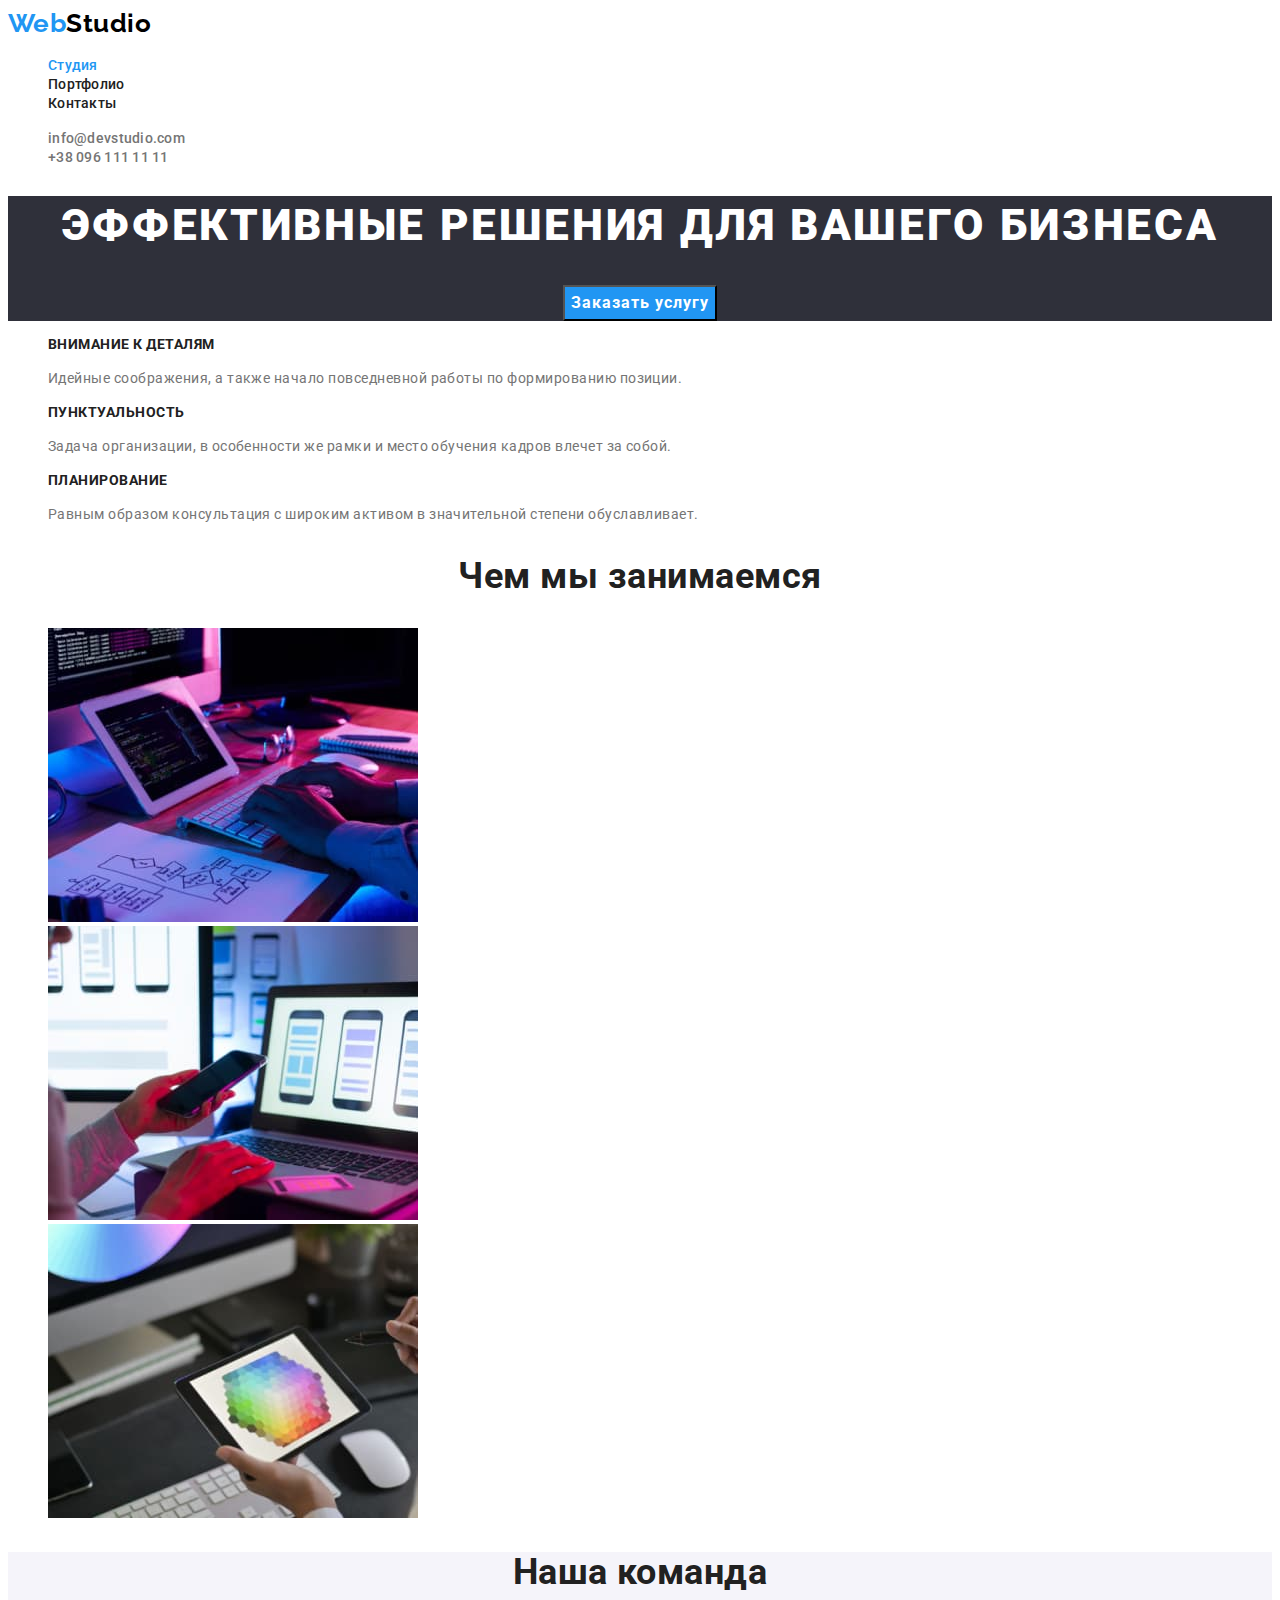
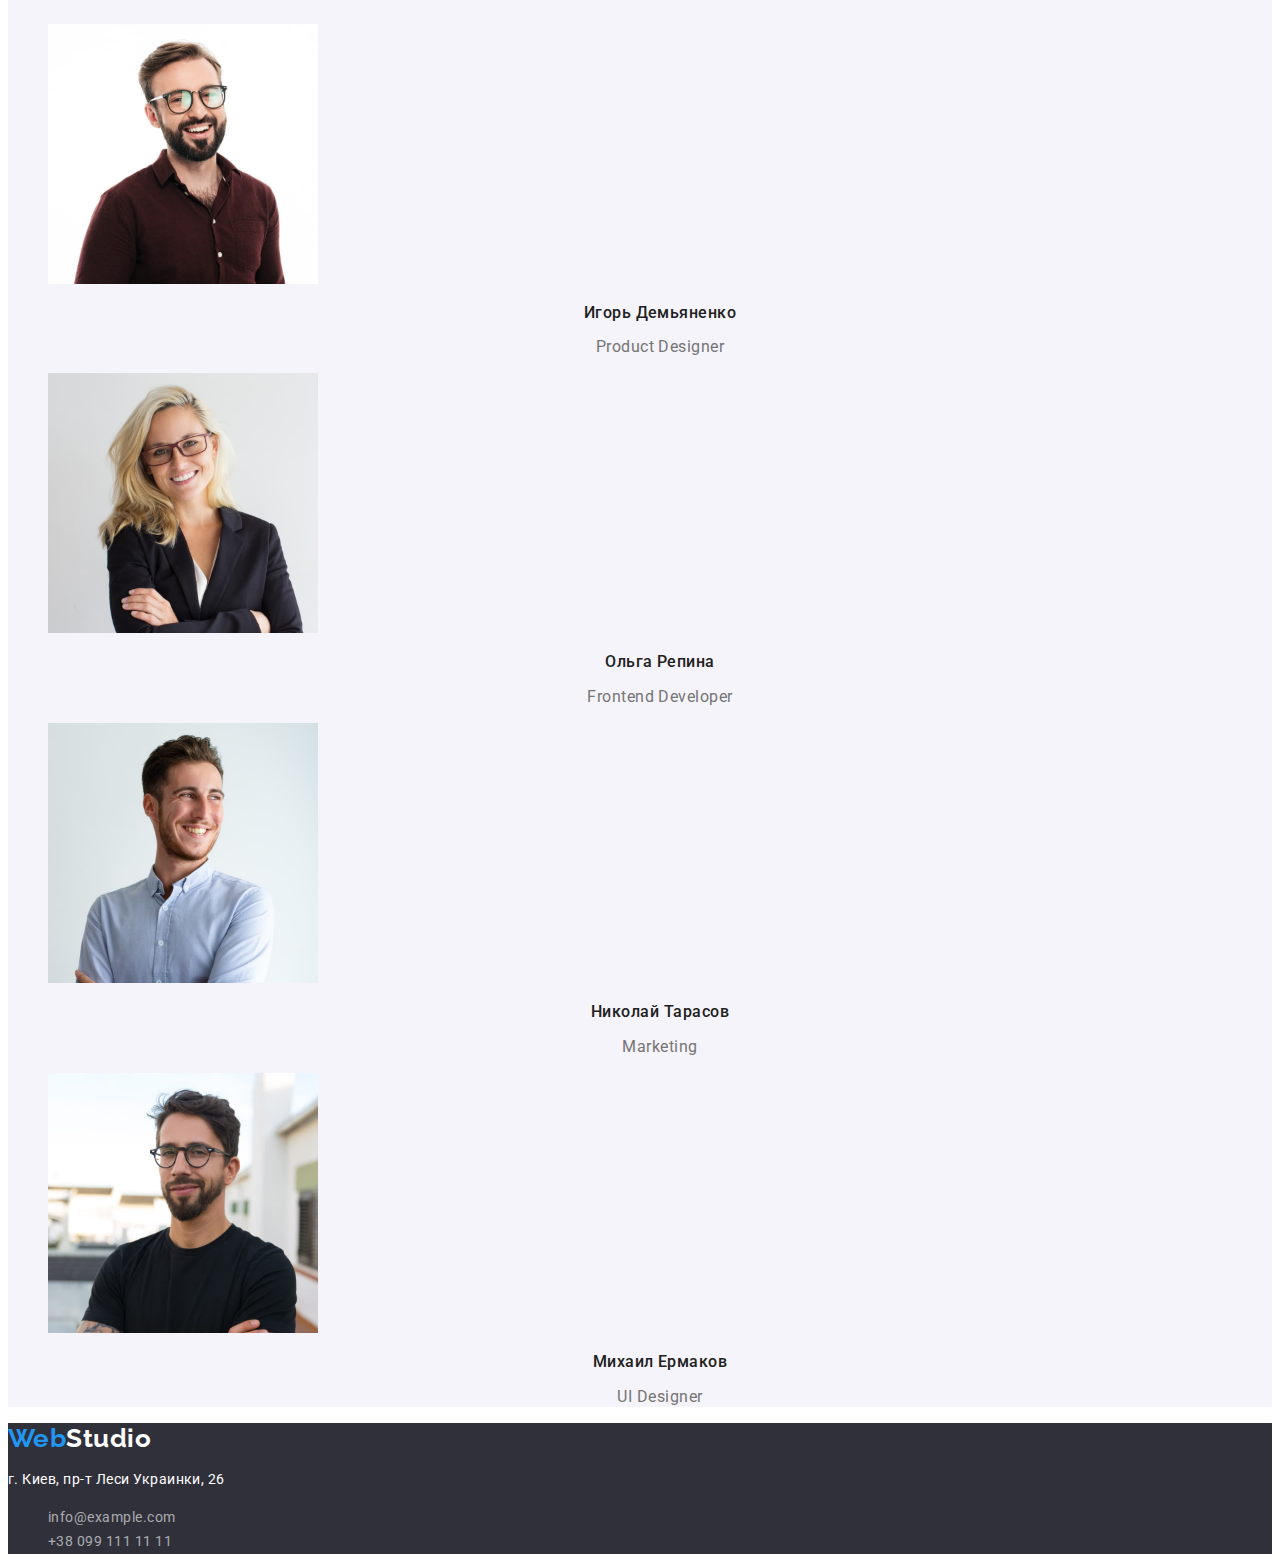
==== index.html @ 03f6cd81 "скопировал дз2" ====
<!DOCTYPE html>
<html lang="ru">
  <head>
    <meta charset="UTF-8" />
    <meta http-equiv="X-UA-Compatible" content="IE=edge" />
    <meta name="viewport" content="width=device-width, initial-scale=1.0" />
    <title>Студия</title>
    <link rel="preconnect" href="https://fonts.googleapis.com" />
    <link rel="preconnect" href="https://fonts.gstatic.com" crossorigin />
    <link
      href="https://fonts.googleapis.com/css2?family=Raleway:wght@700&family=Roboto:wght@400;500;700;900&display=swap"
      rel="stylesheet"
    />
    <link rel="stylesheet" href="./css/styles.css" />
  </head>
  <body>
    <!--шапка-->
    <header class="page">
      <nav class="page-nav">
        <a class="page-nav-logo link" href="./index.html"
          ><span class="first-part-logo">Web</span><span class="second-part-logo">Studio</span></a
        >
        <ul class="page-nav-list list">
          <li><a class="link current" href="./index.html">Студия</a></li>
          <li><a class="link" href="./portfolio.html">Портфолио</a></li>
          <li><a class="link" href="">Контакты</a></li>
        </ul>
      </nav>

      <ul class="contacts list">
        <li><a class="link" href="mailto:info@devstudio.com">info@devstudio.com</a></li>
        <li><a class="link" href="tel:+380961111111">+38 096 111 11 11</a></li>
      </ul>
    </header>
    <main>
      <!--секция герой-->
      <section class="hero">
        <h1 class="hero-title">Эффективные решения для вашего бизнеса</h1>
        <button class="hero-button" type="button">Заказать услугу</button>
      </section>

      <!--наши приемущества-->
      <section class="advantages">
        <h2 class="advantages-title visually-hidden">наши приемущества</h2>
        <ul class="advantages-list list">
          <li>
            <h3 class="title">Внимание к деталям</h3>
            <p class="text">
              Идейные соображения, а также начало повседневной работы по формированию позиции.
            </p>
          </li>
          <li>
            <h3 class="title">Пунктуальность</h3>
            <p class="text">
              Задача организации, в особенности же рамки и место обучения кадров влечет за собой.
            </p>
          </li>
          <li>
            <h3 class="title">Планирование</h3>
            <p class="text">
              Равным образом консультация с широким активом в значительной степени обуславливает.
            </p>
          </li>
        </ul>
      </section>
      <!-- Чем мы занимаемся -->
      <section class="possibilities">
        <h2 class="possibilities-title title">Чем мы занимаемся</h2>
        <ul class="possibilities-list list">
          <li>
            <img src="images/box1.jpg" width="370" alt="монитор с изображением кода страницы" />
          </li>
          <li><img src="images/box2.jpg" width="370" alt="смартфон и ноутбук" /></li>
          <li><img src="images/box3.jpg" width="370" alt="планшет в руке" /></li>
        </ul>
      </section>
      <!-- наша команда -->
      <section class="team">
        <h2 class="team-title title">Наша команда</h2>
        <ul class="team-list list">
          <li>
            <img src="images/img1.jpg" width="270" alt="фото члена команды" />
            <h3 class="title">Игорь Демьяненко</h3>
            <p class="profession">Product Designer</p>
          </li>
          <li>
            <img src="images/img2.jpg" width="270" alt="фото члена команды" />
            <h3 class="title">Ольга Репина</h3>
            <p class="profession">Frontend Developer</p>
          </li>
          <li>
            <img src="images/img3.jpg" width="270" alt="фото члена команды" />
            <h3 class="title">Николай Тарасов</h3>
            <p class="profession">Marketing</p>
          </li>
          <li>
            <img src="images/img4.jpg" width="270" alt="фото члена команды" />
            <h3 class="title">Михаил Ермаков</h3>
            <p class="profession">UI Designer</p>
          </li>
        </ul>
      </section>
    </main>
    <!-- Футер -->
    <footer>
      <a class="page-nav-logo link" href="./index.html"
        ><span class="first-part-logo">Web</span><span class="second-part-logo">Studio</span></a
      >
      <address class="page-address">
        <p>г. Киев, пр-т Леси Украинки, 26</p>
        <ul class="page-address-list list">
          <li><a class="link" href="mailto:info@example.com">info@example.com</a></li>
          <li><a class="link" href="tel:+380991111111">+38 099 111 11 11</a></li>
        </ul>
      </address>
    </footer>
  </body>
</html>
---- css/styles.css ----
/* общие */
.visually-hidden {
  position: absolute;
  width: 1px;
  height: 1px;
  margin: -1px;
  border: 0;
  padding: 0;

  white-space: nowrap;
  clip-path: inset(100%);
  clip: rect(0 0 0 0);
  overflow: hidden;
}
:root {
  --accent-color: #2196f3;
  --primary-text-color: #757575;
  --title-text-color: #212121;
  --primary-background: #fff;
  --button-bgc: #f5f4fa;
  --hover-text: #fff;
}
body {
  background-color: var(--primary-background);
  color: var(--primary-text-color);
  font-family: Roboto, sans-serif;
  letter-spacing: 0.03em;
}
.list {
  list-style: none;
}
.link {
  text-decoration: none;
}
.title {
  color: var(--title-text-color);
}
/* навигация */
.page-nav-list .link {
  color: var(--title-text-color);
  font-weight: 500;
  font-size: 14px;
  line-height: 1.14;
  letter-spacing: 0.02em;
}
.page-nav-list .link.current {
  color: var(--accent-color);
}
.contacts .link {
  color: var(--primary-text-color);
  font-weight: 500;
  font-size: 14px;
  line-height: 1.14;
  letter-spacing: 0.02em;
}
.page-nav-list .link:hover,
.page-nav-list .link:focus,
.contacts .link:hover,
.contacts .link:focus {
  color: var(--accent-color);
}
.page-nav-logo {
  font-family: Raleway, sans-serif;
  font-weight: 700;
  font-size: 26px;
  line-height: 1.2;
}
.first-part-logo {
  color: var(--accent-color);
}
.second-part-logo {
  color: #000000;
}
/* секция герой */
.hero {
  background-color: #2f303a;
  text-align: center;
}
.hero-title {
  font-weight: 900;
  font-size: 44px;
  line-height: 1.36;
  letter-spacing: 0.06em;
  text-transform: uppercase;
  color: #fff;
}
.hero-button {
  font-family: inherit;
  background-color: var(--accent-color);
  font-weight: 700;
  font-size: 16px;
  line-height: 1.87;
  letter-spacing: 0.06em;
  color: var(--hover-text);
  cursor: pointer;
}
/* преимущества */
.advantages .title {
  font-weight: 700;
  font-size: 14px;
  line-height: 1.14;
  text-transform: uppercase;
}
.advantages .text {
  font-size: 14px;
  line-height: 1.71;
}
/* чем мы занимаемся и команда*/
.team {
  background-color: #f5f4fa;
}
.possibilities-title,
.team-title {
  font-weight: 700;
  font-size: 36px;
  line-height: 1.16;
  text-align: center;
}
.team-list .title {
  font-weight: 500;
  font-size: 16px;
  line-height: 1.18;
  text-align: center;
}
.team-list .profession {
  font-size: 16px;
  line-height: 1.18;
  text-align: center;
}

/* футер */
footer {
  background-color: #2f303a;
}
.page-address {
  font-style: normal;
  font-weight: 400;
  font-size: 14px;
  line-height: 1.71;
  color: #fff;
}
.page-address .link {
  color: rgba(255, 255, 255, 0.6);
}
.page-address .link:hover,
.page-address .link:focus {
  color: var(--accent-color);
}
footer .second-part-logo {
  color: var(--hover-text);
}

/* для портфолио */
.portfolio .button {
  font-family: inherit;
  font-weight: 500;
  font-size: 16px;
  line-height: 1.62;
  text-align: center;
  background-color: var(--button-bgc);
  color: var(--title-text-color);
  cursor: pointer;
}
.portfolio .button:hover,
.portfolio .button:focus {
  background-color: var(--accent-color);
  color: var(--hover-text);
}
.portfolio .title {
  font-weight: 700;
  font-size: 18px;
  line-height: 2;
  letter-spacing: 0.06em;
}
.portfolio .description {
  font-size: 16px;
  line-height: 1.87;
}
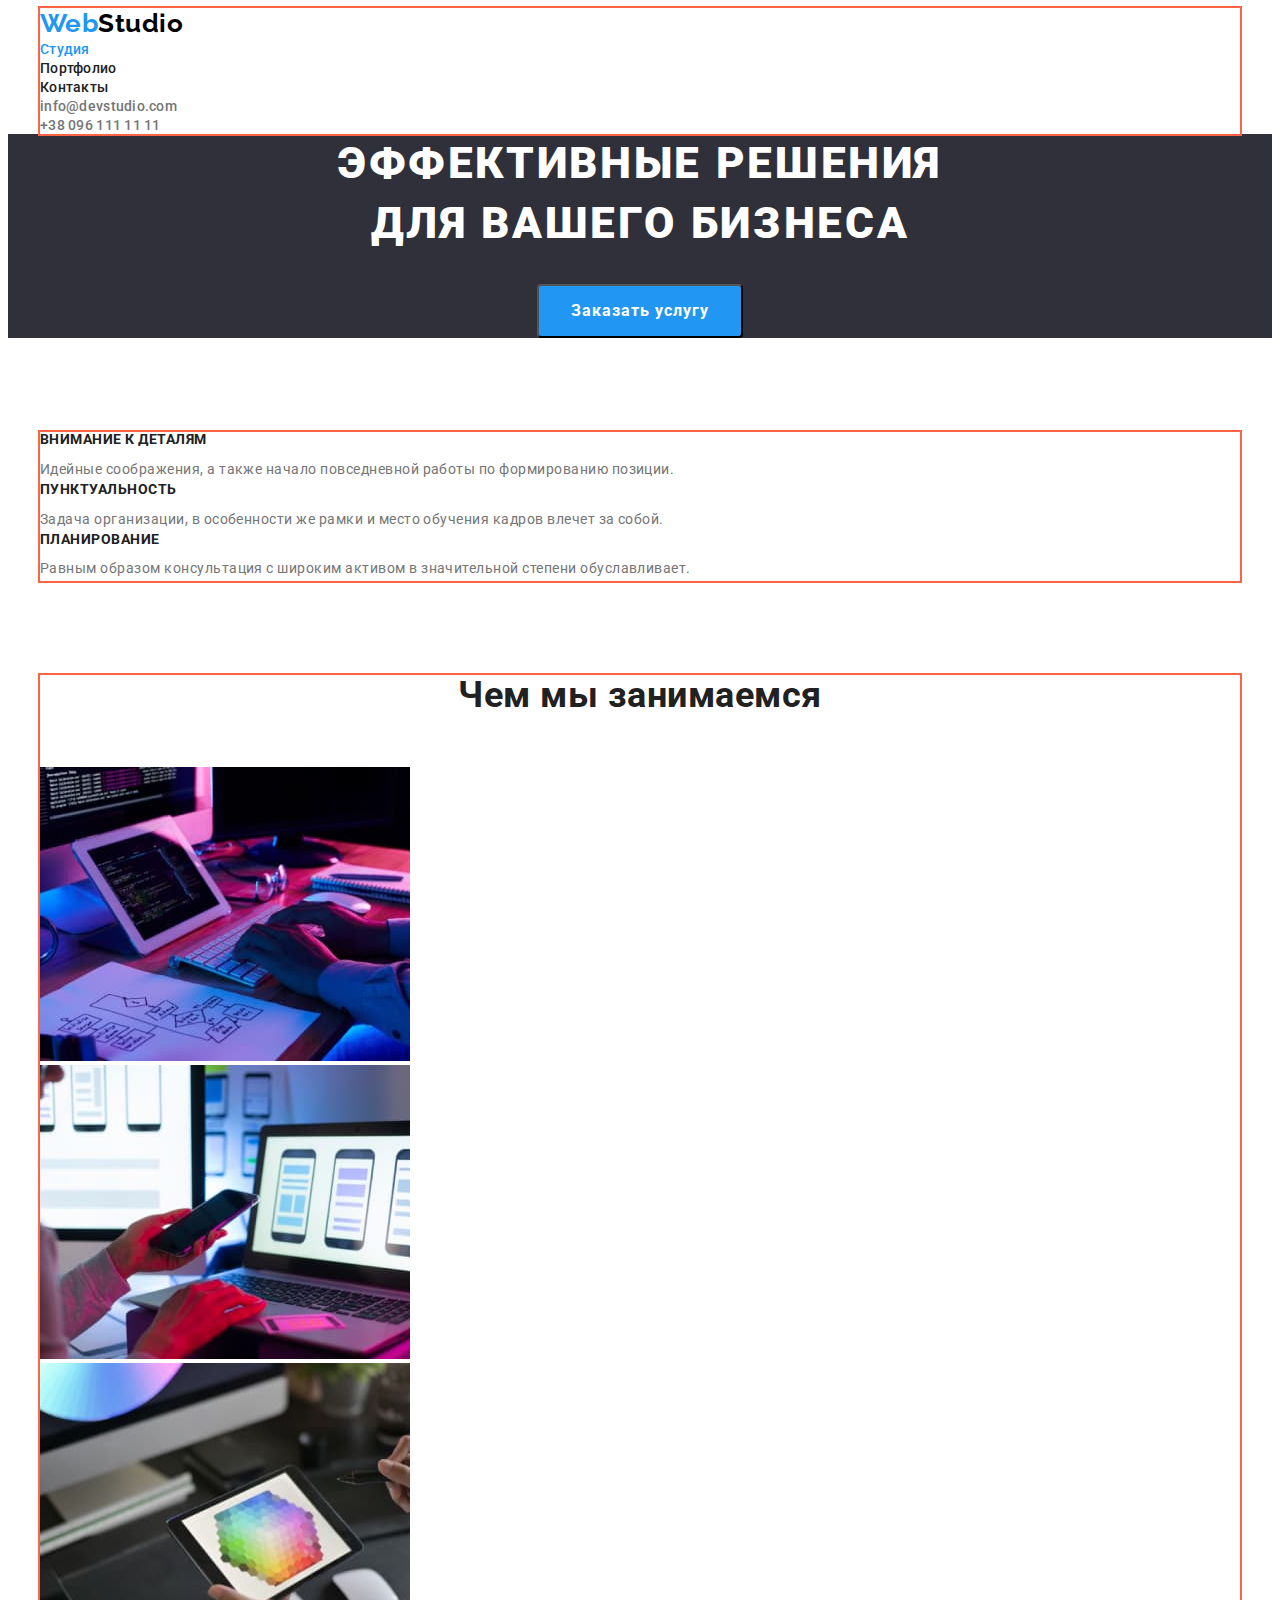
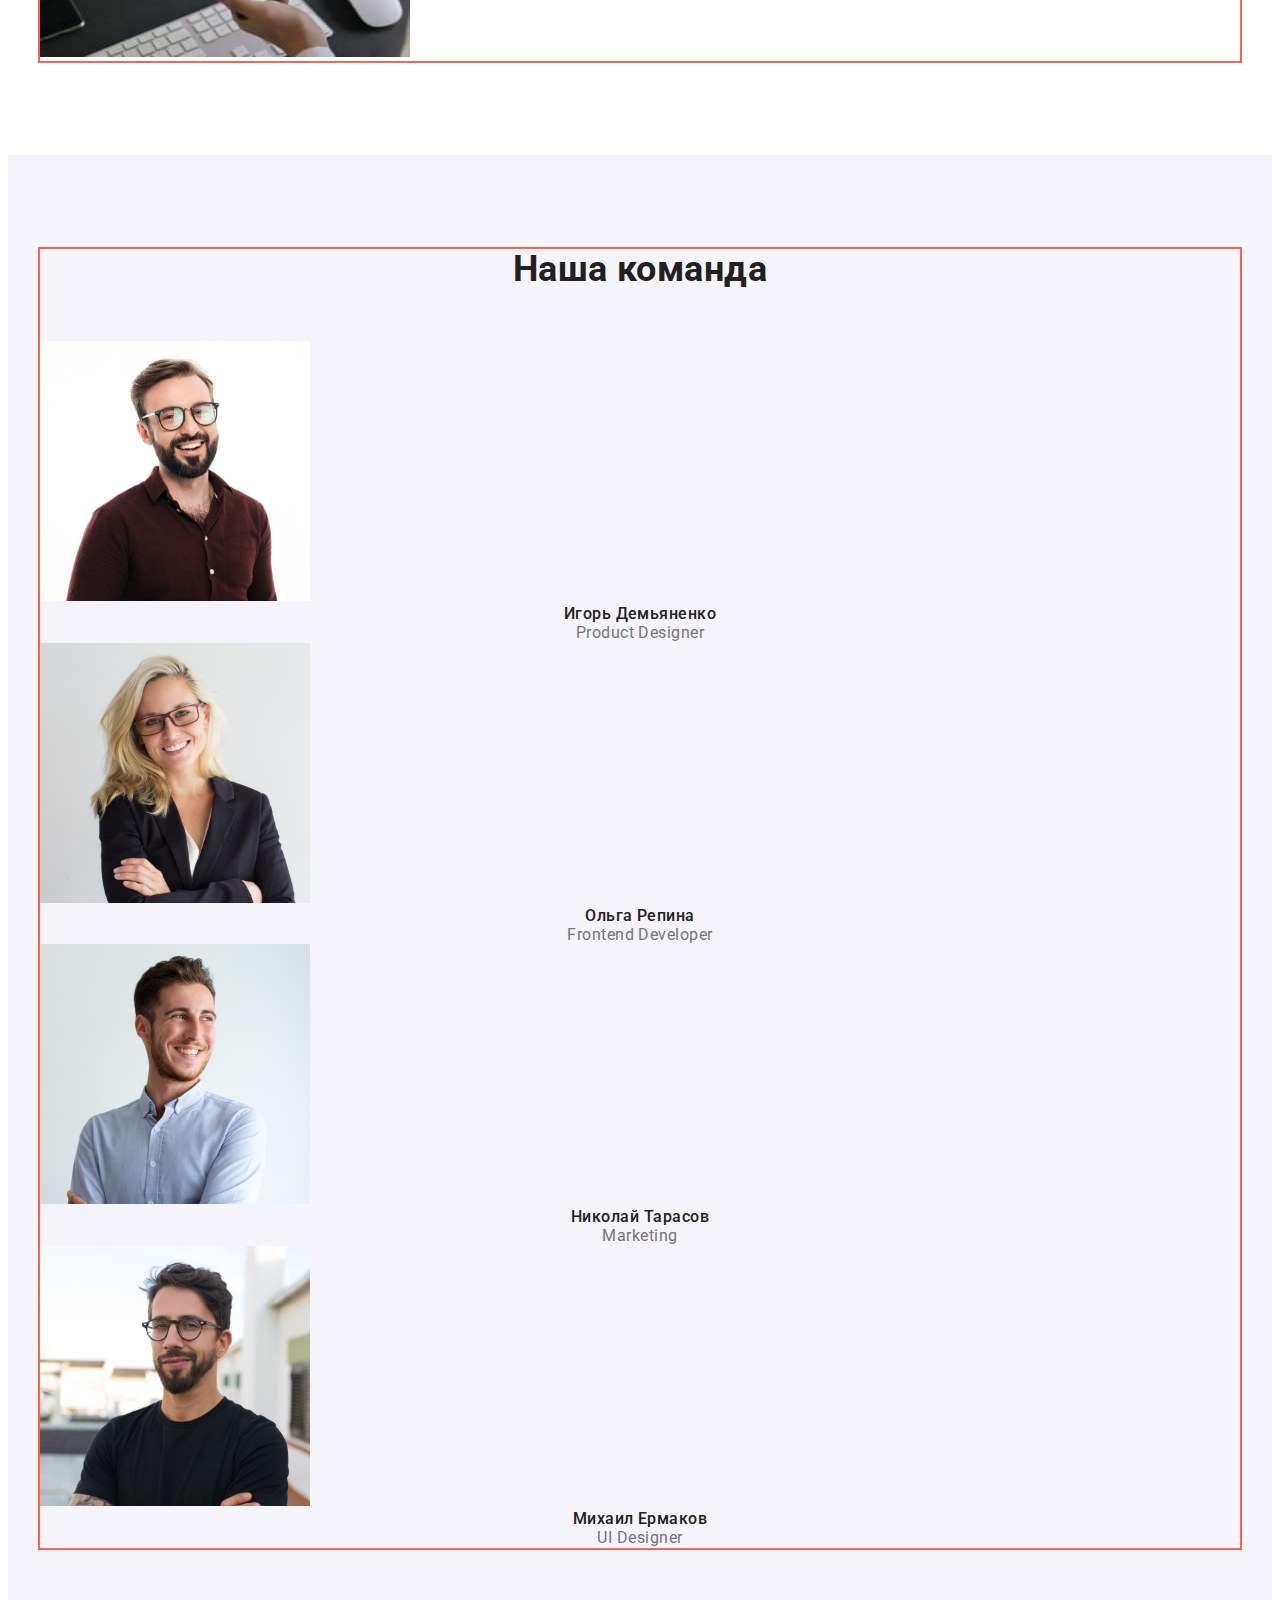
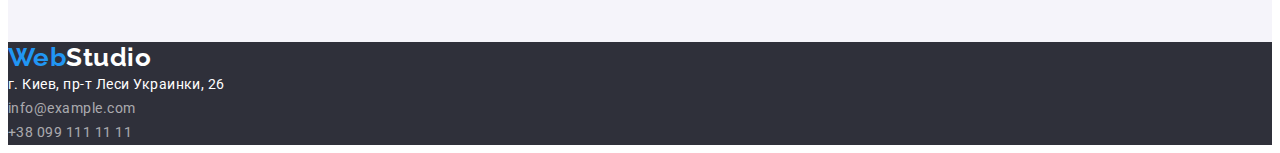
==== commit 8fa51d2e: "добавляет ширины, поля и рамки" ====
--- a/index.html
+++ b/index.html
@@ -11,26 +11,35 @@
       href="https://fonts.googleapis.com/css2?family=Raleway:wght@700&family=Roboto:wght@400;500;700;900&display=swap"
       rel="stylesheet"
     />
+    <link
+      rel="stylesheet"
+      href="https://cdnjs.cloudflare.com/ajax/libs/modern-normalize/1.1.0/modern-normalize.min.css"
+      integrity="sha512-wpPYUAdjBVSE4KJnH1VR1HeZfpl1ub8YT/NKx4PuQ5NmX2tKuGu6U/JRp5y+Y8XG2tV+wKQpNHVUX03MfMFn9Q=="
+      crossorigin="anonymous"
+      referrerpolicy="no-referrer"
+    />
     <link rel="stylesheet" href="./css/styles.css" />
   </head>
   <body>
     <!--шапка-->
     <header class="page">
-      <nav class="page-nav">
-        <a class="page-nav-logo link" href="./index.html"
-          ><span class="first-part-logo">Web</span><span class="second-part-logo">Studio</span></a
-        >
-        <ul class="page-nav-list list">
-          <li><a class="link current" href="./index.html">Студия</a></li>
-          <li><a class="link" href="./portfolio.html">Портфолио</a></li>
-          <li><a class="link" href="">Контакты</a></li>
+      <div class="container">
+        <nav class="page-nav">
+          <a class="page-nav-logo link" href="./index.html"
+            ><span class="first-part-logo">Web</span><span class="second-part-logo">Studio</span></a
+          >
+          <ul class="page-nav-list list">
+            <li><a class="link current" href="./index.html">Студия</a></li>
+            <li><a class="link" href="./portfolio.html">Портфолио</a></li>
+            <li><a class="link" href="">Контакты</a></li>
+          </ul>
+        </nav>
+
+        <ul class="contacts list">
+          <li><a class="link" href="mailto:info@devstudio.com">info@devstudio.com</a></li>
+          <li><a class="link" href="tel:+380961111111">+38 096 111 11 11</a></li>
         </ul>
-      </nav>
-
-      <ul class="contacts list">
-        <li><a class="link" href="mailto:info@devstudio.com">info@devstudio.com</a></li>
-        <li><a class="link" href="tel:+380961111111">+38 096 111 11 11</a></li>
-      </ul>
+      </div>
     </header>
     <main>
       <!--секция герой-->
@@ -41,64 +50,70 @@
 
       <!--наши приемущества-->
       <section class="advantages">
-        <h2 class="advantages-title visually-hidden">наши приемущества</h2>
-        <ul class="advantages-list list">
-          <li>
-            <h3 class="title">Внимание к деталям</h3>
-            <p class="text">
-              Идейные соображения, а также начало повседневной работы по формированию позиции.
-            </p>
-          </li>
-          <li>
-            <h3 class="title">Пунктуальность</h3>
-            <p class="text">
-              Задача организации, в особенности же рамки и место обучения кадров влечет за собой.
-            </p>
-          </li>
-          <li>
-            <h3 class="title">Планирование</h3>
-            <p class="text">
-              Равным образом консультация с широким активом в значительной степени обуславливает.
-            </p>
-          </li>
-        </ul>
+        <div class="container">
+          <h2 class="advantages-title visually-hidden">наши приемущества</h2>
+          <ul class="advantages-list list">
+            <li>
+              <h3 class="title">Внимание к деталям</h3>
+              <p class="text">
+                Идейные соображения, а также начало повседневной работы по формированию позиции.
+              </p>
+            </li>
+            <li>
+              <h3 class="title">Пунктуальность</h3>
+              <p class="text">
+                Задача организации, в особенности же рамки и место обучения кадров влечет за собой.
+              </p>
+            </li>
+            <li>
+              <h3 class="title">Планирование</h3>
+              <p class="text">
+                Равным образом консультация с широким активом в значительной степени обуславливает.
+              </p>
+            </li>
+          </ul>
+        </div>
       </section>
       <!-- Чем мы занимаемся -->
       <section class="possibilities">
-        <h2 class="possibilities-title title">Чем мы занимаемся</h2>
-        <ul class="possibilities-list list">
-          <li>
-            <img src="images/box1.jpg" width="370" alt="монитор с изображением кода страницы" />
-          </li>
-          <li><img src="images/box2.jpg" width="370" alt="смартфон и ноутбук" /></li>
-          <li><img src="images/box3.jpg" width="370" alt="планшет в руке" /></li>
-        </ul>
+        <div class="container">
+          <h2 class="possibilities-title title">Чем мы занимаемся</h2>
+          <ul class="possibilities-list list">
+            <li>
+              <img src="images/box1.jpg" width="370" alt="монитор с изображением кода страницы" />
+            </li>
+            <li><img src="images/box2.jpg" width="370" alt="смартфон и ноутбук" /></li>
+            <li><img src="images/box3.jpg" width="370" alt="планшет в руке" /></li>
+          </ul>
+        </div>
       </section>
       <!-- наша команда -->
       <section class="team">
-        <h2 class="team-title title">Наша команда</h2>
-        <ul class="team-list list">
-          <li>
-            <img src="images/img1.jpg" width="270" alt="фото члена команды" />
-            <h3 class="title">Игорь Демьяненко</h3>
-            <p class="profession">Product Designer</p>
-          </li>
-          <li>
-            <img src="images/img2.jpg" width="270" alt="фото члена команды" />
-            <h3 class="title">Ольга Репина</h3>
-            <p class="profession">Frontend Developer</p>
-          </li>
-          <li>
-            <img src="images/img3.jpg" width="270" alt="фото члена команды" />
-            <h3 class="title">Николай Тарасов</h3>
-            <p class="profession">Marketing</p>
-          </li>
-          <li>
-            <img src="images/img4.jpg" width="270" alt="фото члена команды" />
-            <h3 class="title">Михаил Ермаков</h3>
-            <p class="profession">UI Designer</p>
-          </li>
-        </ul>
+        <div class="container">
+          <h2 class="team-title title">Наша команда</h2>
+          <ul class="team-list list">
+            <li>
+              <img src="images/img1.jpg" width="270" alt="фото члена команды" />
+              <h3 class="title">Игорь Демьяненко</h3>
+              <p class="profession">Product Designer</p>
+            </li>
+            <li>
+              <img src="images/img2.jpg" width="270" alt="фото члена команды" />
+              <h3 class="title">Ольга Репина</h3>
+              <p class="profession">Frontend Developer</p>
+            </li>
+            <li>
+              <img src="images/img3.jpg" width="270" alt="фото члена команды" />
+              <h3 class="title">Николай Тарасов</h3>
+              <p class="profession">Marketing</p>
+            </li>
+            <li>
+              <img src="images/img4.jpg" width="270" alt="фото члена команды" />
+              <h3 class="title">Михаил Ермаков</h3>
+              <p class="profession">UI Designer</p>
+            </li>
+          </ul>
+        </div>
       </section>
     </main>
     <!-- Футер -->
--- a/css/styles.css
+++ b/css/styles.css
@@ -28,6 +28,8 @@
 }
 .list {
   list-style: none;
+  padding: 0;
+  margin: 0;
 }
 .link {
   text-decoration: none;
@@ -35,6 +37,20 @@
 .title {
   color: var(--title-text-color);
 }
+.container {
+  margin-left: auto;
+  margin-right: auto;
+  width: 1200px;
+  outline: 2px solid tomato;
+}
+h1,
+h2,
+h3,
+p,
+ul {
+  margin: 0;
+}
+
 /* навигация */
 .page-nav-list .link {
   color: var(--title-text-color);
@@ -75,8 +91,14 @@
 .hero {
   background-color: #2f303a;
   text-align: center;
+  margin-bottom: 94px;
 }
 .hero-title {
+  margin-top: 0;
+  margin-bottom: 30px;
+  margin-left: auto;
+  margin-right: auto;
+  width: 696px;
   font-weight: 900;
   font-size: 44px;
   line-height: 1.36;
@@ -85,6 +107,10 @@
   color: #fff;
 }
 .hero-button {
+  border-radius: 4px;
+  padding: 10px 32px;
+  min-width: 200px;
+  text-align: center;
   font-family: inherit;
   background-color: var(--accent-color);
   font-weight: 700;
@@ -95,7 +121,11 @@
   cursor: pointer;
 }
 /* преимущества */
+.advantages {
+  margin-bottom: 94px;
+}
 .advantages .title {
+  margin-bottom: 10px;
   font-weight: 700;
   font-size: 14px;
   line-height: 1.14;
@@ -106,9 +136,22 @@
   line-height: 1.71;
 }
 /* чем мы занимаемся и команда*/
+.possibilities {
+  margin-bottom: 94px;
+}
+.possibilities-title {
+  margin-bottom: 50px;
+}
 .team {
   background-color: #f5f4fa;
-}
+  padding-top: 94px;
+  padding-bottom: 94px;
+}
+.team-title {
+  /* margin-top: 94px; */
+  margin-bottom: 50px;
+}
+
 .possibilities-title,
 .team-title {
   font-weight: 700;
@@ -151,7 +194,13 @@
 }
 
 /* для портфолио */
+.portfolio {
+  margin-top: 94px;
+}
 .portfolio .button {
+  border-radius: 4px;
+  padding: 6px 22px;
+  min-width: 73px;
   font-family: inherit;
   font-weight: 500;
   font-size: 16px;
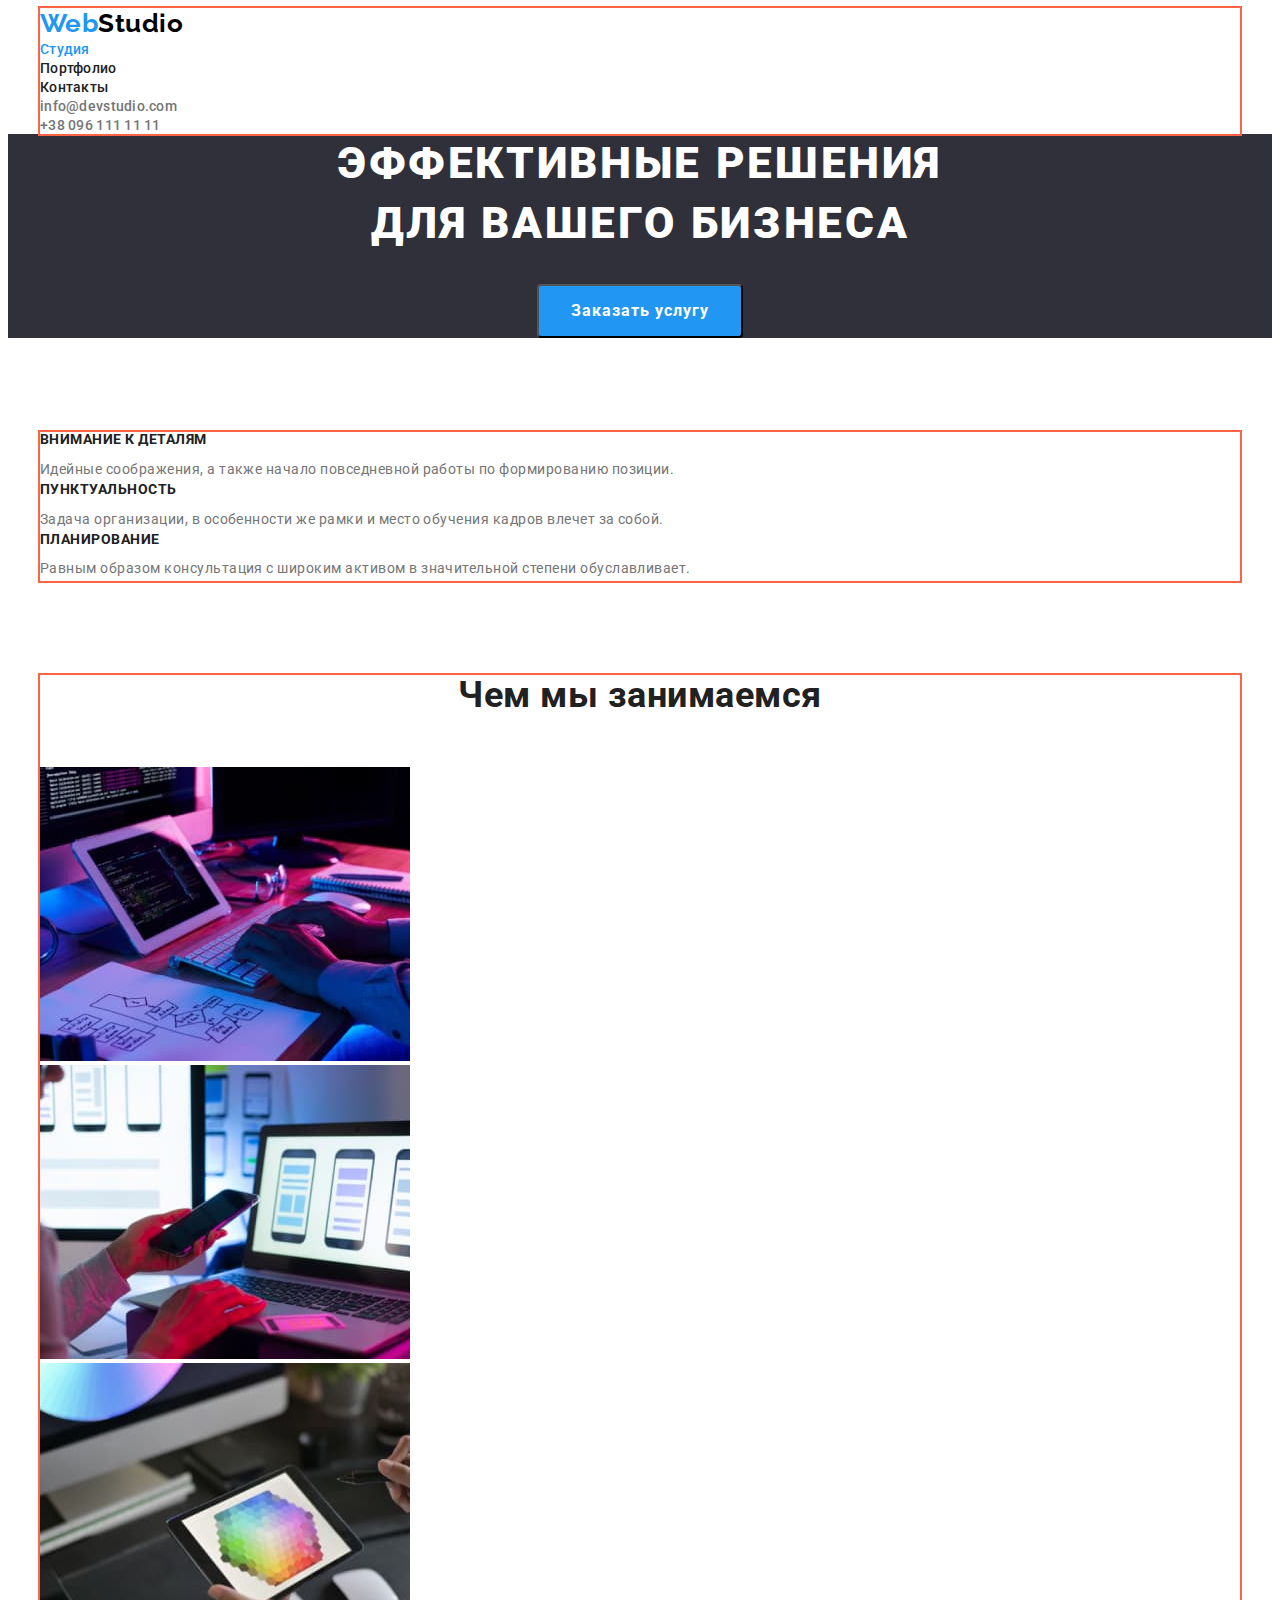
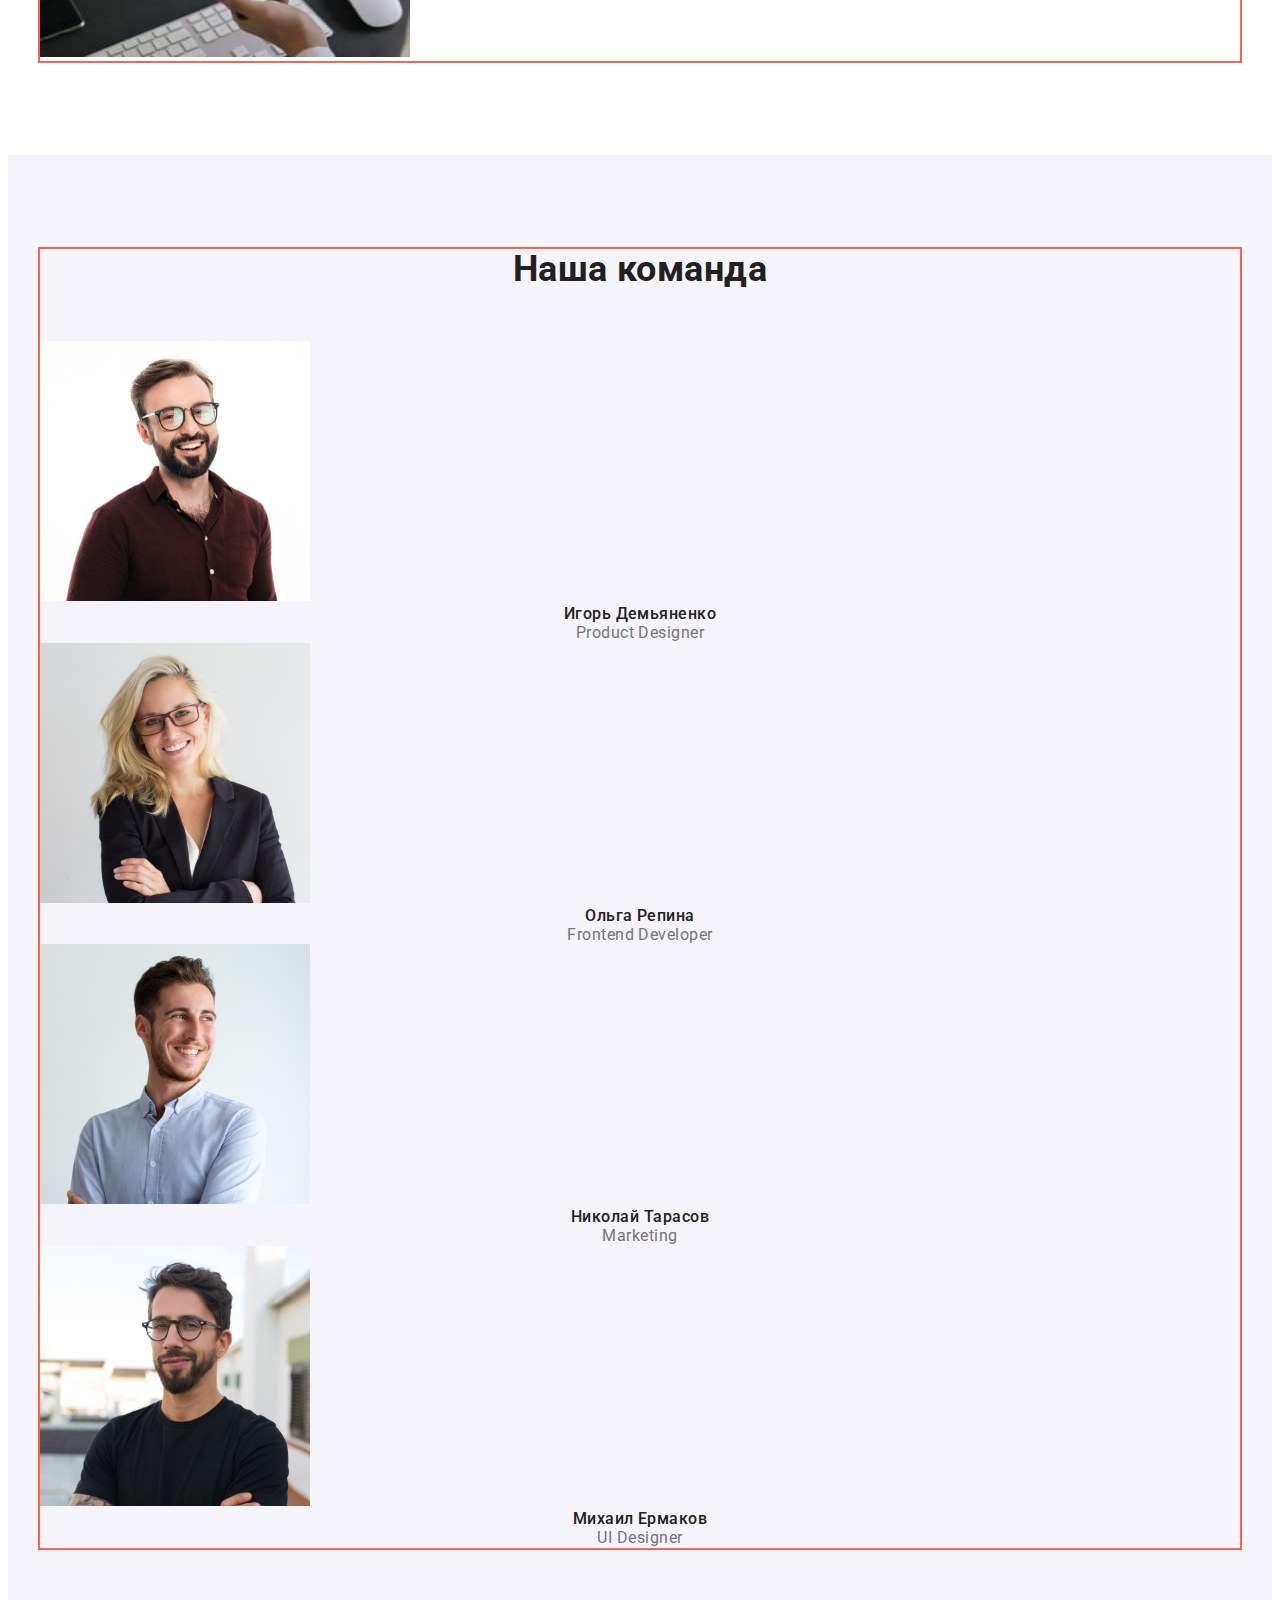
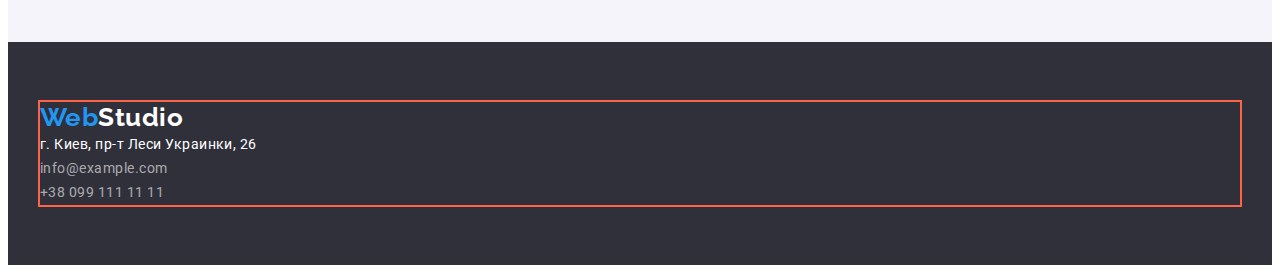
==== commit 76fbf4ad: "добавляет геометрию в футере и под фильтром" ====
--- a/index.html
+++ b/index.html
@@ -118,16 +118,18 @@
     </main>
     <!-- Футер -->
     <footer>
-      <a class="page-nav-logo link" href="./index.html"
-        ><span class="first-part-logo">Web</span><span class="second-part-logo">Studio</span></a
-      >
-      <address class="page-address">
-        <p>г. Киев, пр-т Леси Украинки, 26</p>
-        <ul class="page-address-list list">
-          <li><a class="link" href="mailto:info@example.com">info@example.com</a></li>
-          <li><a class="link" href="tel:+380991111111">+38 099 111 11 11</a></li>
-        </ul>
-      </address>
+      <div class="container">
+        <a class="page-nav-logo link" href="./index.html"
+          ><span class="first-part-logo">Web</span><span class="second-part-logo">Studio</span></a
+        >
+        <address class="page-address">
+          <p>г. Киев, пр-т Леси Украинки, 26</p>
+          <ul class="page-address-list list">
+            <li><a class="link" href="mailto:info@example.com">info@example.com</a></li>
+            <li><a class="link" href="tel:+380991111111">+38 099 111 11 11</a></li>
+          </ul>
+        </address>
+      </div>
     </footer>
   </body>
 </html>
--- a/css/styles.css
+++ b/css/styles.css
@@ -174,6 +174,8 @@
 /* футер */
 footer {
   background-color: #2f303a;
+  padding-bottom: 60px;
+  padding-top: 60px;
 }
 .page-address {
   font-style: normal;
@@ -196,6 +198,10 @@
 /* для портфолио */
 .portfolio {
   margin-top: 94px;
+  margin-bottom: 94px;
+}
+.filters {
+  margin-bottom: 34px;
 }
 .portfolio .button {
   border-radius: 4px;
@@ -216,12 +222,16 @@
   color: var(--hover-text);
 }
 .portfolio .title {
+  margin-bottom: 4px;
+  margin-top: 20px;
+
   font-weight: 700;
   font-size: 18px;
   line-height: 2;
   letter-spacing: 0.06em;
 }
 .portfolio .description {
+  margin-bottom: 20px;
   font-size: 16px;
   line-height: 1.87;
 }
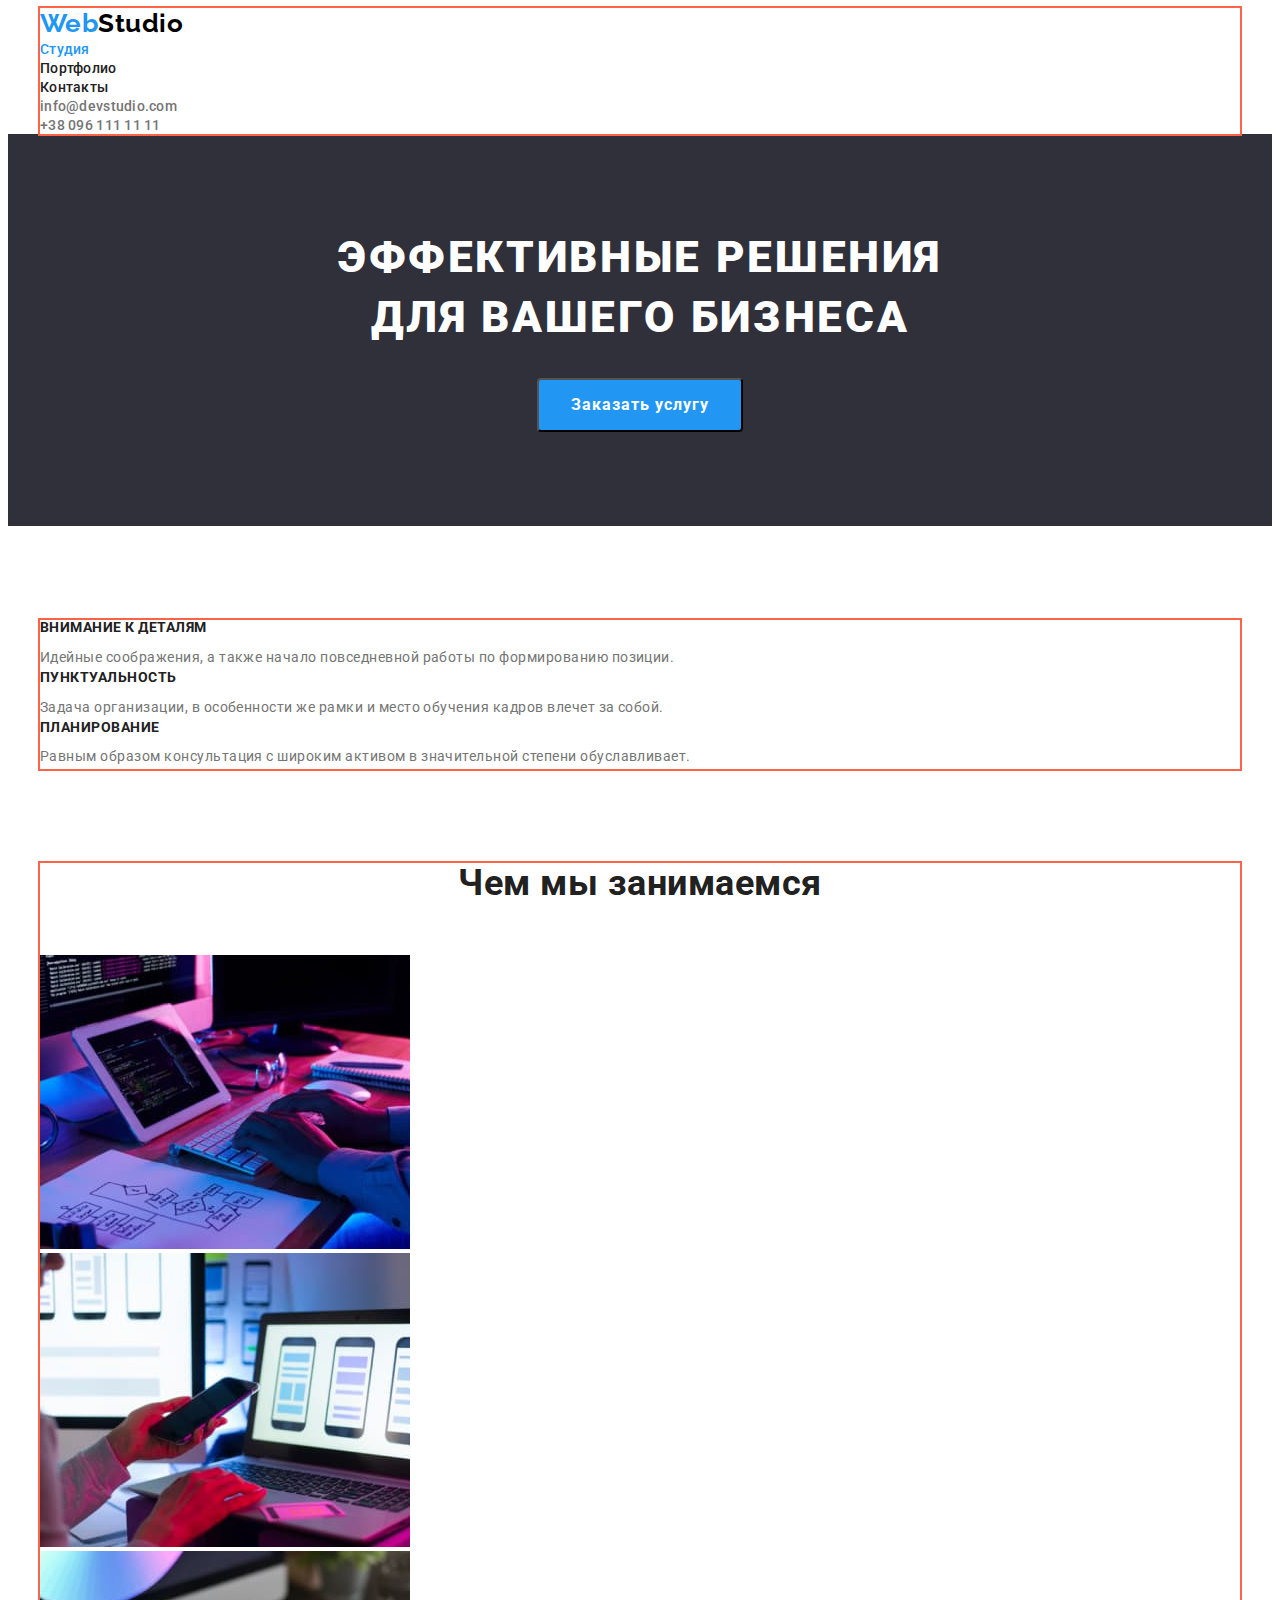
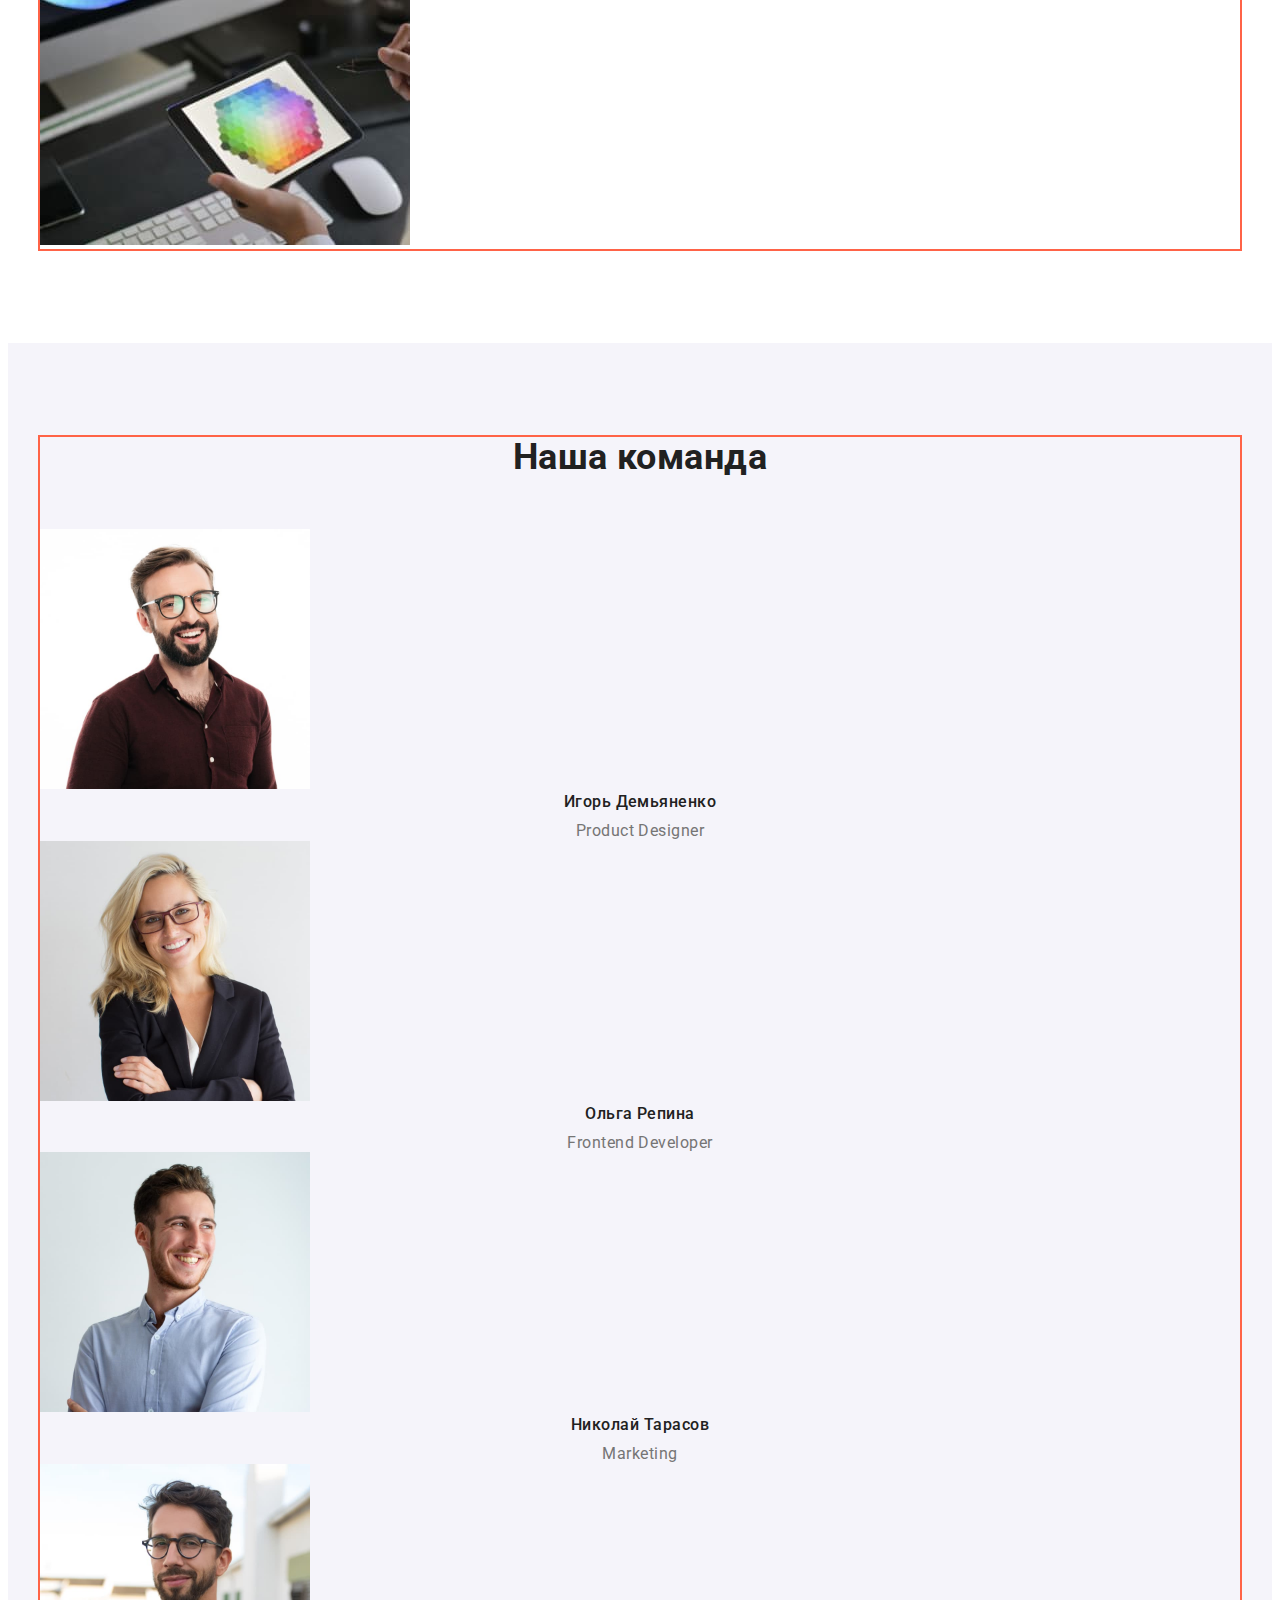
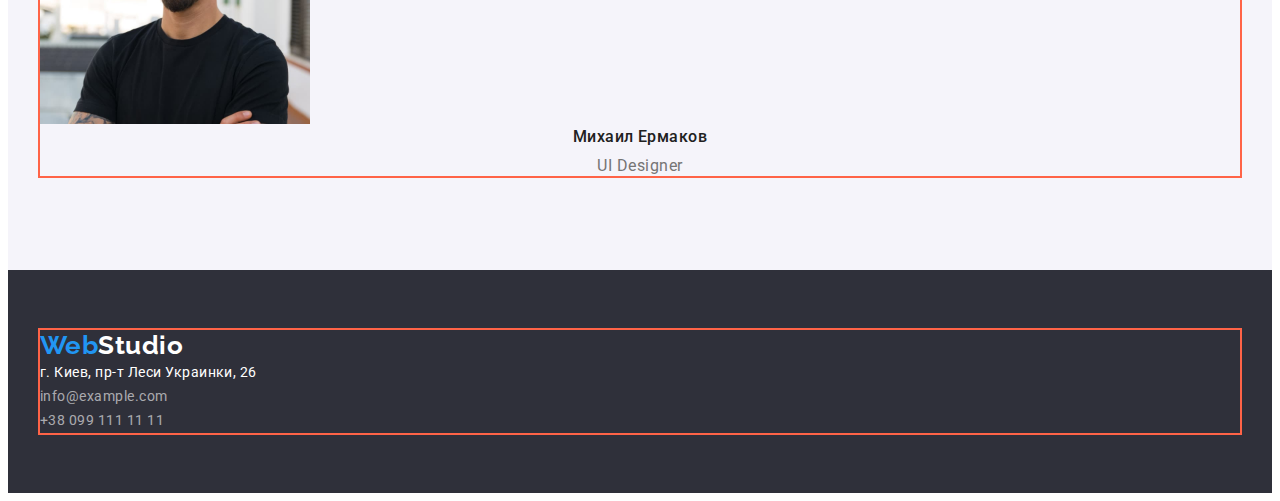
==== commit 04190749: "добавляет общий класс секшин" ====
--- a/index.html
+++ b/index.html
@@ -43,13 +43,13 @@
     </header>
     <main>
       <!--секция герой-->
-      <section class="hero">
+      <section class="hero section">
         <h1 class="hero-title">Эффективные решения для вашего бизнеса</h1>
         <button class="hero-button" type="button">Заказать услугу</button>
       </section>
 
       <!--наши приемущества-->
-      <section class="advantages">
+      <section class="advantages section">
         <div class="container">
           <h2 class="advantages-title visually-hidden">наши приемущества</h2>
           <ul class="advantages-list list">
@@ -75,7 +75,7 @@
         </div>
       </section>
       <!-- Чем мы занимаемся -->
-      <section class="possibilities">
+      <section class="possibilities section">
         <div class="container">
           <h2 class="possibilities-title title">Чем мы занимаемся</h2>
           <ul class="possibilities-list list">
@@ -88,7 +88,7 @@
         </div>
       </section>
       <!-- наша команда -->
-      <section class="team">
+      <section class="team section">
         <div class="container">
           <h2 class="team-title title">Наша команда</h2>
           <ul class="team-list list">
--- a/css/styles.css
+++ b/css/styles.css
@@ -50,6 +50,10 @@
 ul {
   margin: 0;
 }
+.section {
+  padding-top: 94px;
+  padding-bottom: 94px;
+}
 
 /* навигация */
 .page-nav-list .link {
@@ -91,7 +95,6 @@
 .hero {
   background-color: #2f303a;
   text-align: center;
-  margin-bottom: 94px;
 }
 .hero-title {
   margin-top: 0;
@@ -121,9 +124,7 @@
   cursor: pointer;
 }
 /* преимущества */
-.advantages {
-  margin-bottom: 94px;
-}
+
 .advantages .title {
   margin-bottom: 10px;
   font-weight: 700;
@@ -137,18 +138,16 @@
 }
 /* чем мы занимаемся и команда*/
 .possibilities {
-  margin-bottom: 94px;
+  padding-top: 0;
 }
 .possibilities-title {
   margin-bottom: 50px;
 }
 .team {
   background-color: #f5f4fa;
-  padding-top: 94px;
-  padding-bottom: 94px;
-}
+}
+
 .team-title {
-  /* margin-top: 94px; */
   margin-bottom: 50px;
 }
 
@@ -160,6 +159,7 @@
   text-align: center;
 }
 .team-list .title {
+  margin-bottom: 10px;
   font-weight: 500;
   font-size: 16px;
   line-height: 1.18;
@@ -196,10 +196,6 @@
 }
 
 /* для портфолио */
-.portfolio {
-  margin-top: 94px;
-  margin-bottom: 94px;
-}
 .filters {
   margin-bottom: 34px;
 }
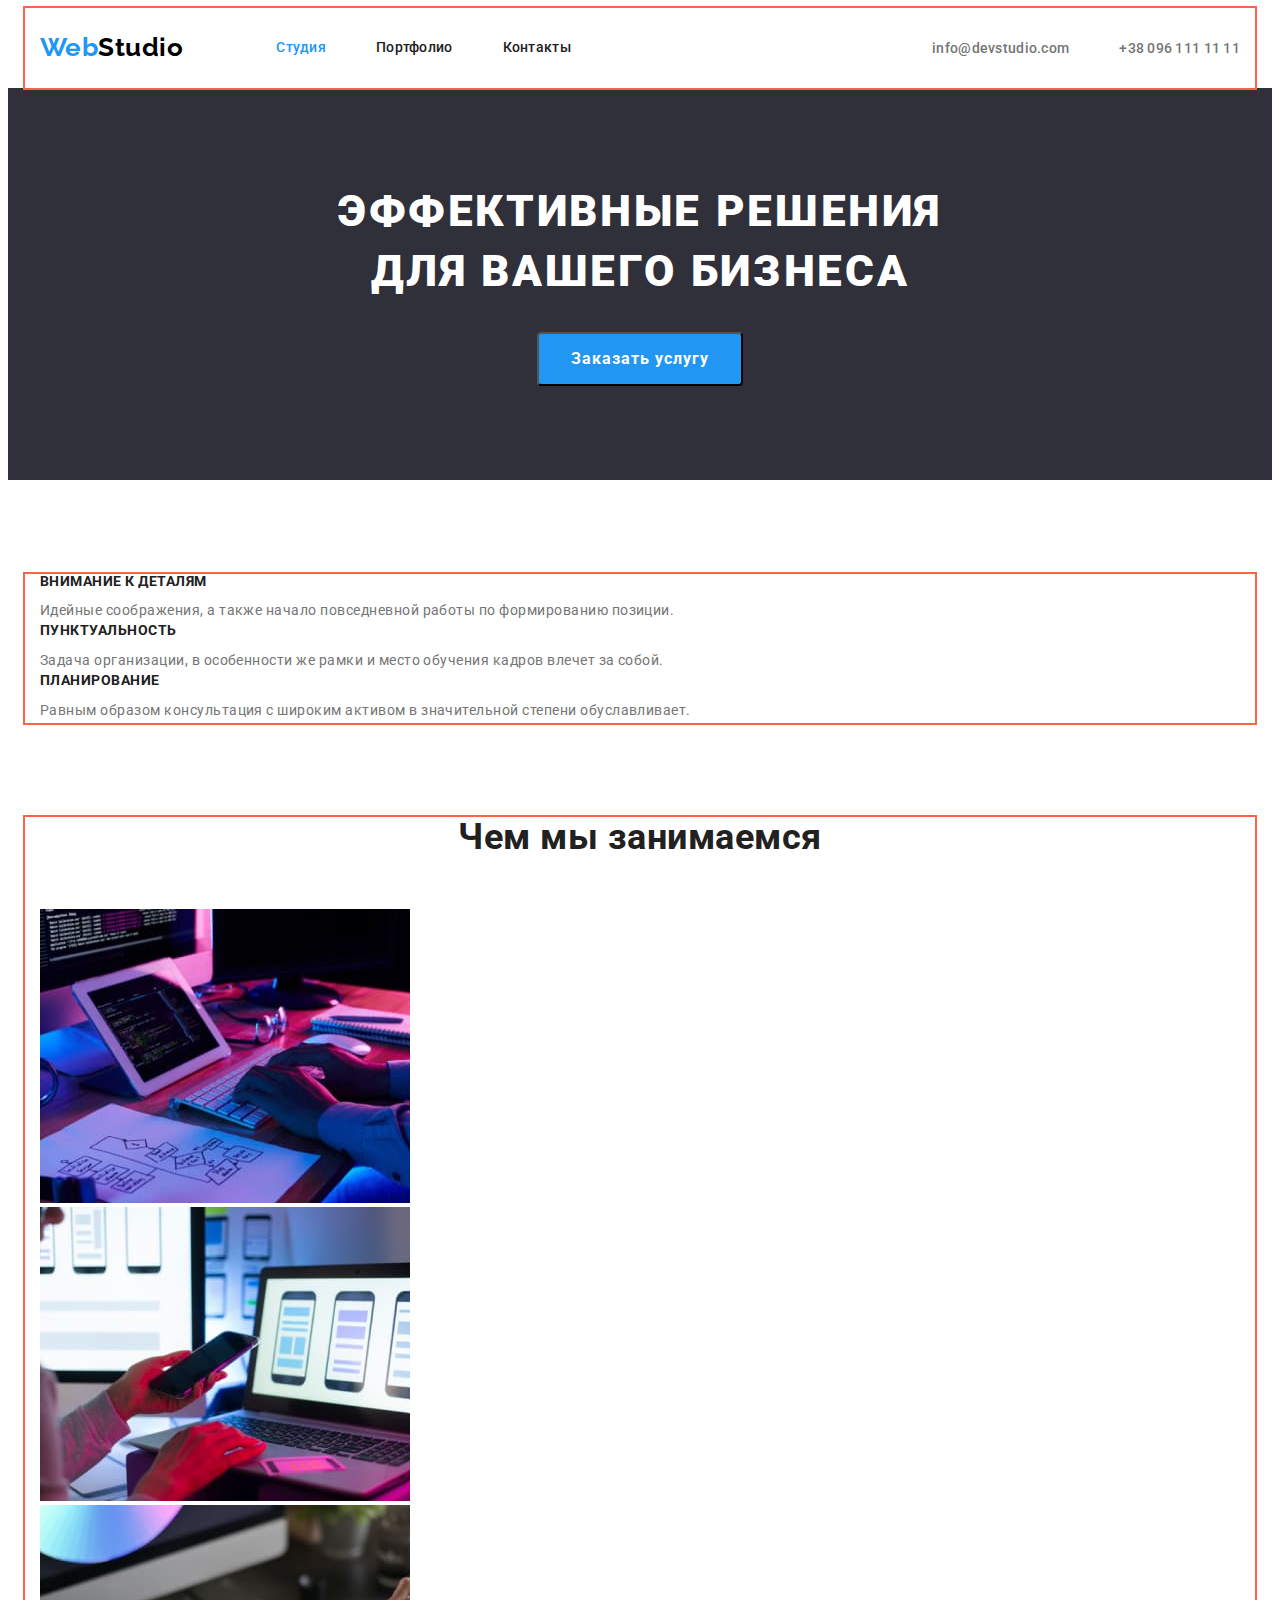
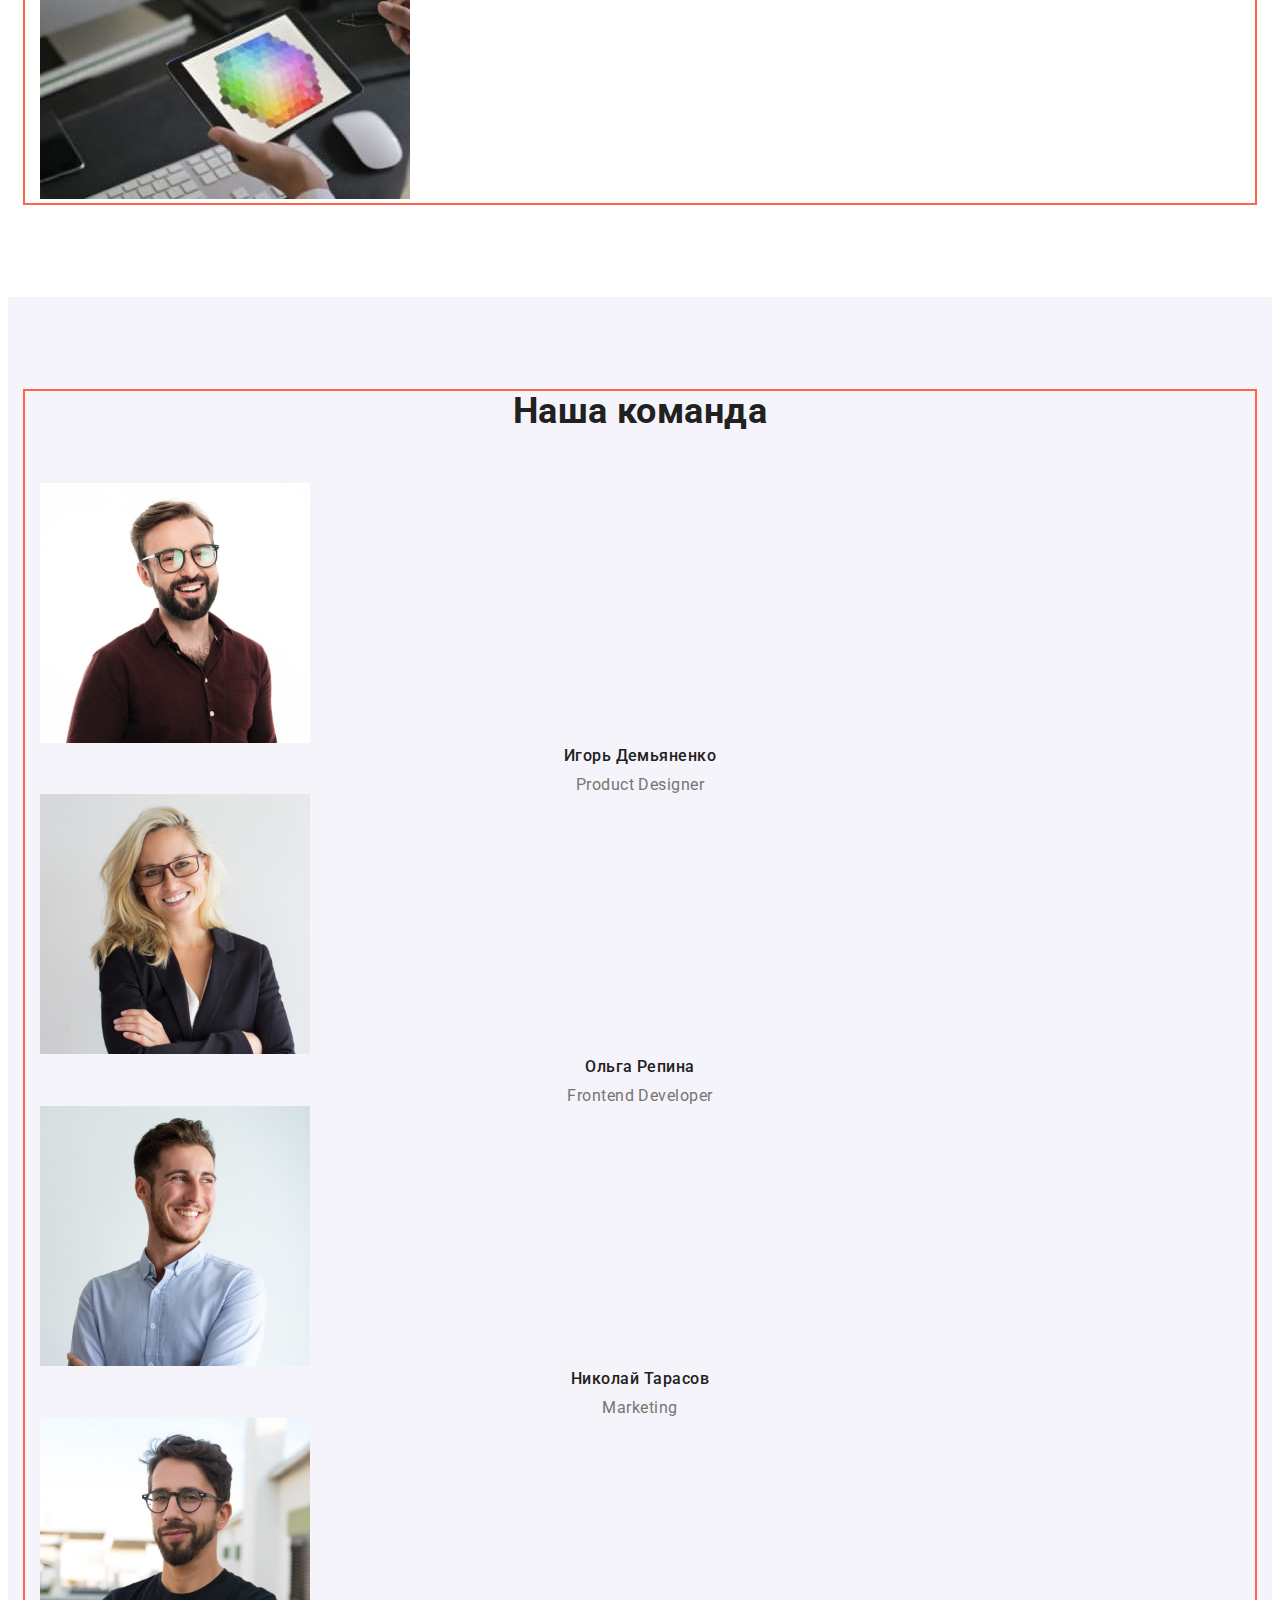
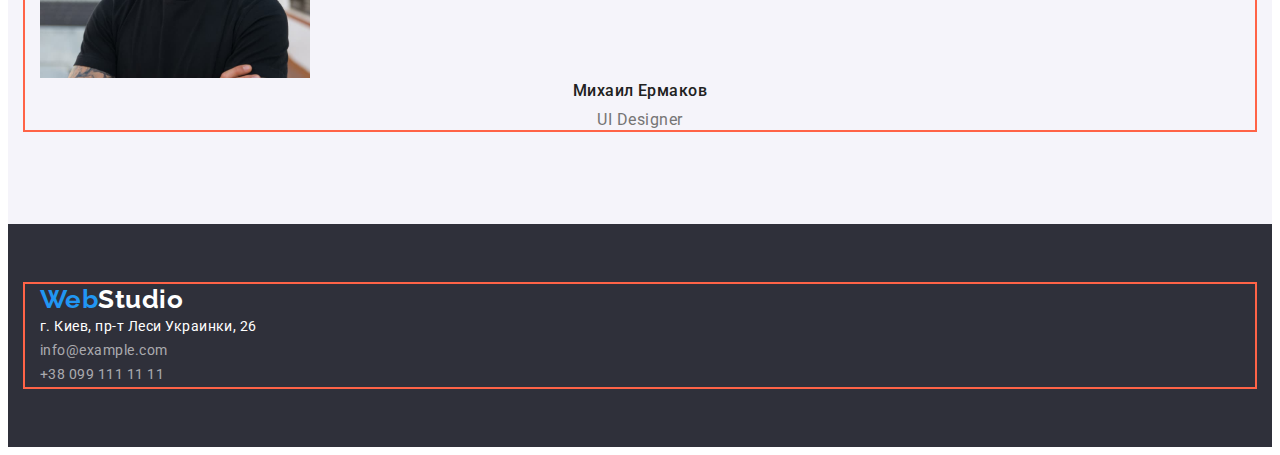
==== commit 6742fa21: "добавляет флекс в хедер" ====
--- a/index.html
+++ b/index.html
@@ -29,15 +29,17 @@
             ><span class="first-part-logo">Web</span><span class="second-part-logo">Studio</span></a
           >
           <ul class="page-nav-list list">
-            <li><a class="link current" href="./index.html">Студия</a></li>
-            <li><a class="link" href="./portfolio.html">Портфолио</a></li>
-            <li><a class="link" href="">Контакты</a></li>
+            <li class="item"><a class="link current" href="./index.html">Студия</a></li>
+            <li class="item"><a class="link" href="./portfolio.html">Портфолио</a></li>
+            <li class="item"><a class="link" href="">Контакты</a></li>
           </ul>
         </nav>
 
         <ul class="contacts list">
-          <li><a class="link" href="mailto:info@devstudio.com">info@devstudio.com</a></li>
-          <li><a class="link" href="tel:+380961111111">+38 096 111 11 11</a></li>
+          <li class="item">
+            <a class="link" href="mailto:info@devstudio.com">info@devstudio.com</a>
+          </li>
+          <li class="item"><a class="link" href="tel:+380961111111">+38 096 111 11 11</a></li>
         </ul>
       </div>
     </header>
--- a/css/styles.css
+++ b/css/styles.css
@@ -41,6 +41,8 @@
   margin-left: auto;
   margin-right: auto;
   width: 1200px;
+  padding-right: 15px;
+  padding-left: 15px;
   outline: 2px solid tomato;
 }
 h1,
@@ -56,7 +58,30 @@
 }
 
 /* навигация */
+.page .container {
+  display: flex;
+  align-items: center;
+}
+.page-nav {
+  display: flex;
+  align-items: center;
+}
+.page-nav-list {
+  display: flex;
+  margin-left: 93px;
+}
+.page-nav-list .item {
+  /* border: 1px solid tomato; */
+  margin-right: 50px;
+}
+.page-nav-list .item:last-child {
+  margin-right: 0;
+}
 .page-nav-list .link {
+  display: block;
+  padding-top: 32px;
+  padding-bottom: 32px;
+
   color: var(--title-text-color);
   font-weight: 500;
   font-size: 14px;
@@ -65,6 +90,17 @@
 }
 .page-nav-list .link.current {
   color: var(--accent-color);
+}
+.contacts {
+  display: flex;
+  margin-left: auto;
+}
+.contacts .item {
+  /* border: 1px solid tomato; */
+  margin-right: 50px;
+}
+.contacts .item:last-child {
+  margin-right: 0;
 }
 .contacts .link {
   color: var(--primary-text-color);
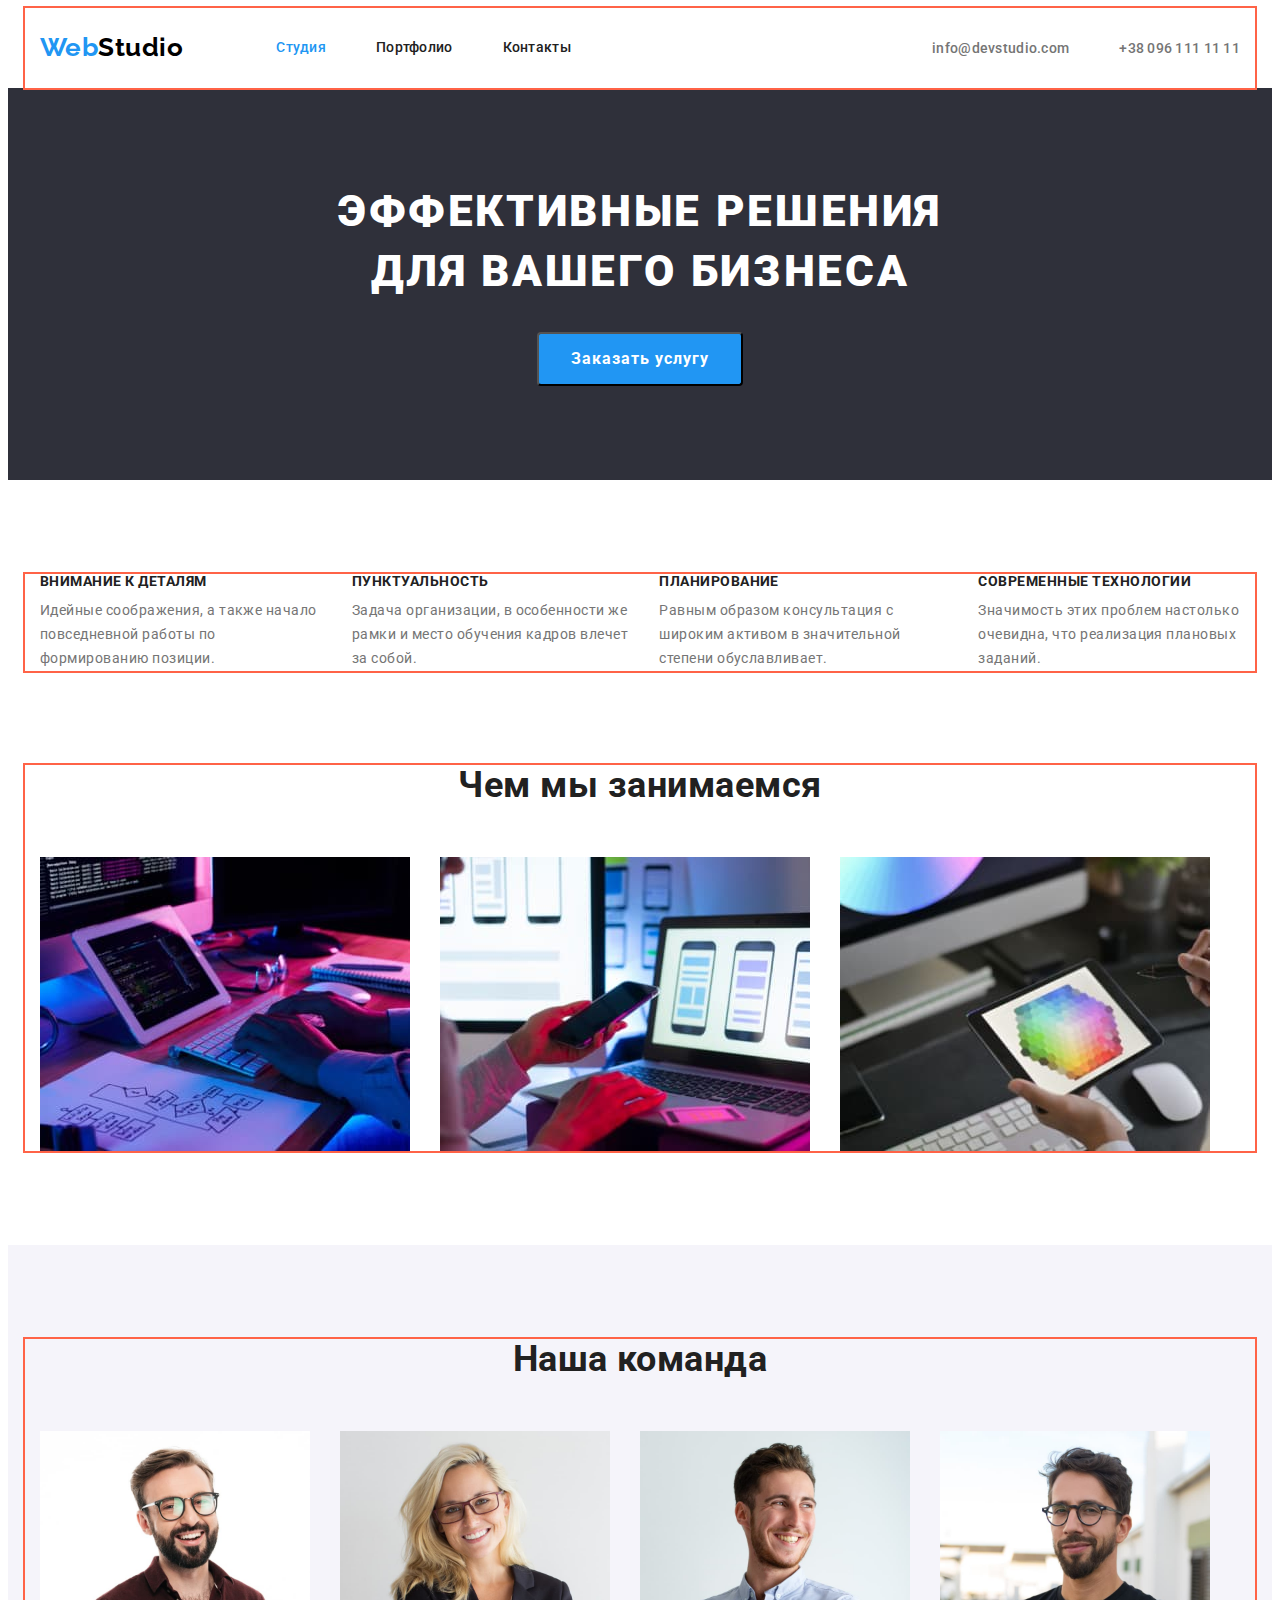
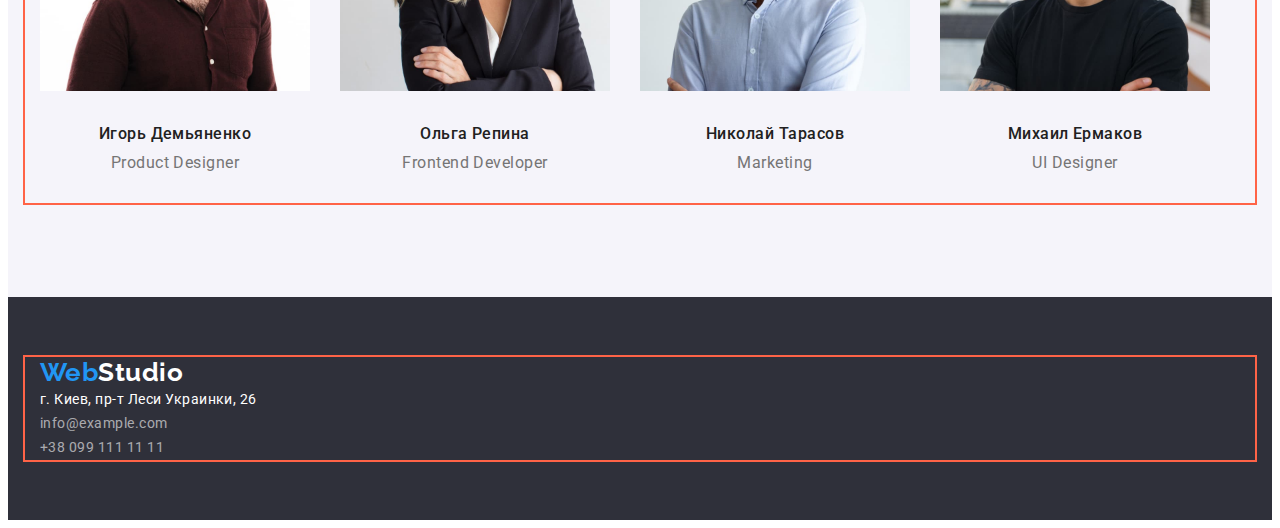
==== commit c1e93935: "добавляет флексы на основной и на портфолио" ====
--- a/index.html
+++ b/index.html
@@ -55,22 +55,28 @@
         <div class="container">
           <h2 class="advantages-title visually-hidden">наши приемущества</h2>
           <ul class="advantages-list list">
-            <li>
+            <li class="item">
               <h3 class="title">Внимание к деталям</h3>
               <p class="text">
                 Идейные соображения, а также начало повседневной работы по формированию позиции.
               </p>
             </li>
-            <li>
+            <li class="item">
               <h3 class="title">Пунктуальность</h3>
               <p class="text">
                 Задача организации, в особенности же рамки и место обучения кадров влечет за собой.
               </p>
             </li>
-            <li>
+            <li class="item">
               <h3 class="title">Планирование</h3>
               <p class="text">
                 Равным образом консультация с широким активом в значительной степени обуславливает.
+              </p>
+            </li>
+            <li class="item">
+              <h3 class="title">Современные технологии</h3>
+              <p class="text">
+                Значимость этих проблем настолько очевидна, что реализация плановых заданий.
               </p>
             </li>
           </ul>
@@ -81,11 +87,11 @@
         <div class="container">
           <h2 class="possibilities-title title">Чем мы занимаемся</h2>
           <ul class="possibilities-list list">
-            <li>
+            <li class="item">
               <img src="images/box1.jpg" width="370" alt="монитор с изображением кода страницы" />
             </li>
-            <li><img src="images/box2.jpg" width="370" alt="смартфон и ноутбук" /></li>
-            <li><img src="images/box3.jpg" width="370" alt="планшет в руке" /></li>
+            <li class="item"><img src="images/box2.jpg" width="370" alt="смартфон и ноутбук" /></li>
+            <li class="item"><img src="images/box3.jpg" width="370" alt="планшет в руке" /></li>
           </ul>
         </div>
       </section>
@@ -94,22 +100,22 @@
         <div class="container">
           <h2 class="team-title title">Наша команда</h2>
           <ul class="team-list list">
-            <li>
+            <li class="item">
               <img src="images/img1.jpg" width="270" alt="фото члена команды" />
               <h3 class="title">Игорь Демьяненко</h3>
               <p class="profession">Product Designer</p>
             </li>
-            <li>
+            <li class="item">
               <img src="images/img2.jpg" width="270" alt="фото члена команды" />
               <h3 class="title">Ольга Репина</h3>
               <p class="profession">Frontend Developer</p>
             </li>
-            <li>
+            <li class="item">
               <img src="images/img3.jpg" width="270" alt="фото члена команды" />
               <h3 class="title">Николай Тарасов</h3>
               <p class="profession">Marketing</p>
             </li>
-            <li>
+            <li class="item">
               <img src="images/img4.jpg" width="270" alt="фото члена команды" />
               <h3 class="title">Михаил Ермаков</h3>
               <p class="profession">UI Designer</p>
--- a/css/styles.css
+++ b/css/styles.css
@@ -160,7 +160,12 @@
   cursor: pointer;
 }
 /* преимущества */
-
+.advantages-list {
+  display: flex;
+}
+.advantages-list .item:not(:last-child) {
+  margin-right: 30px;
+}
 .advantages .title {
   margin-bottom: 10px;
   font-weight: 700;
@@ -173,12 +178,27 @@
   line-height: 1.71;
 }
 /* чем мы занимаемся и команда*/
+.possibilities-list {
+  display: flex;
+}
+.possibilities-list .item:not(:last-child) {
+  margin-right: 30px;
+}
 .possibilities {
   padding-top: 0;
 }
+.possibilities-list img {
+  vertical-align: bottom;
+}
 .possibilities-title {
   margin-bottom: 50px;
 }
+.team-list {
+  display: flex;
+}
+.team-list .item:not(:last-child) {
+  margin-right: 30px;
+}
 .team {
   background-color: #f5f4fa;
 }
@@ -195,6 +215,7 @@
   text-align: center;
 }
 .team-list .title {
+  margin-top: 30px;
   margin-bottom: 10px;
   font-weight: 500;
   font-size: 16px;
@@ -202,6 +223,7 @@
   text-align: center;
 }
 .team-list .profession {
+  margin-bottom: 30px;
   font-size: 16px;
   line-height: 1.18;
   text-align: center;
@@ -232,8 +254,16 @@
 }
 
 /* для портфолио */
+.portfolio-filter {
+  display: flex;
+  justify-content: center;
+}
+.portfolio-filter .item:not(:last-child) {
+  margin-right: 8px;
+}
 .filters {
   margin-bottom: 34px;
+  height: 54px;
 }
 .portfolio .button {
   border-radius: 4px;
@@ -253,9 +283,28 @@
   background-color: var(--accent-color);
   color: var(--hover-text);
 }
+.portfolio-list img {
+  vertical-align: bottom;
+}
+.portfolio-list {
+  display: flex;
+  flex-wrap: wrap;
+}
+.portfolio-list .item {
+  width: 370px;
+  margin-right: 30px;
+  margin-bottom: 30px;
+}
+.portfolio-list .item:nth-child(3n) {
+  margin-right: 0;
+}
+.portfolio-list .item:nth-last-child(-n + 3) {
+  margin-bottom: 0;
+}
 .portfolio .title {
   margin-bottom: 4px;
   margin-top: 20px;
+  margin-left: 24px;
 
   font-weight: 700;
   font-size: 18px;
@@ -264,6 +313,7 @@
 }
 .portfolio .description {
   margin-bottom: 20px;
+  margin-left: 24px;
   font-size: 16px;
   line-height: 1.87;
 }
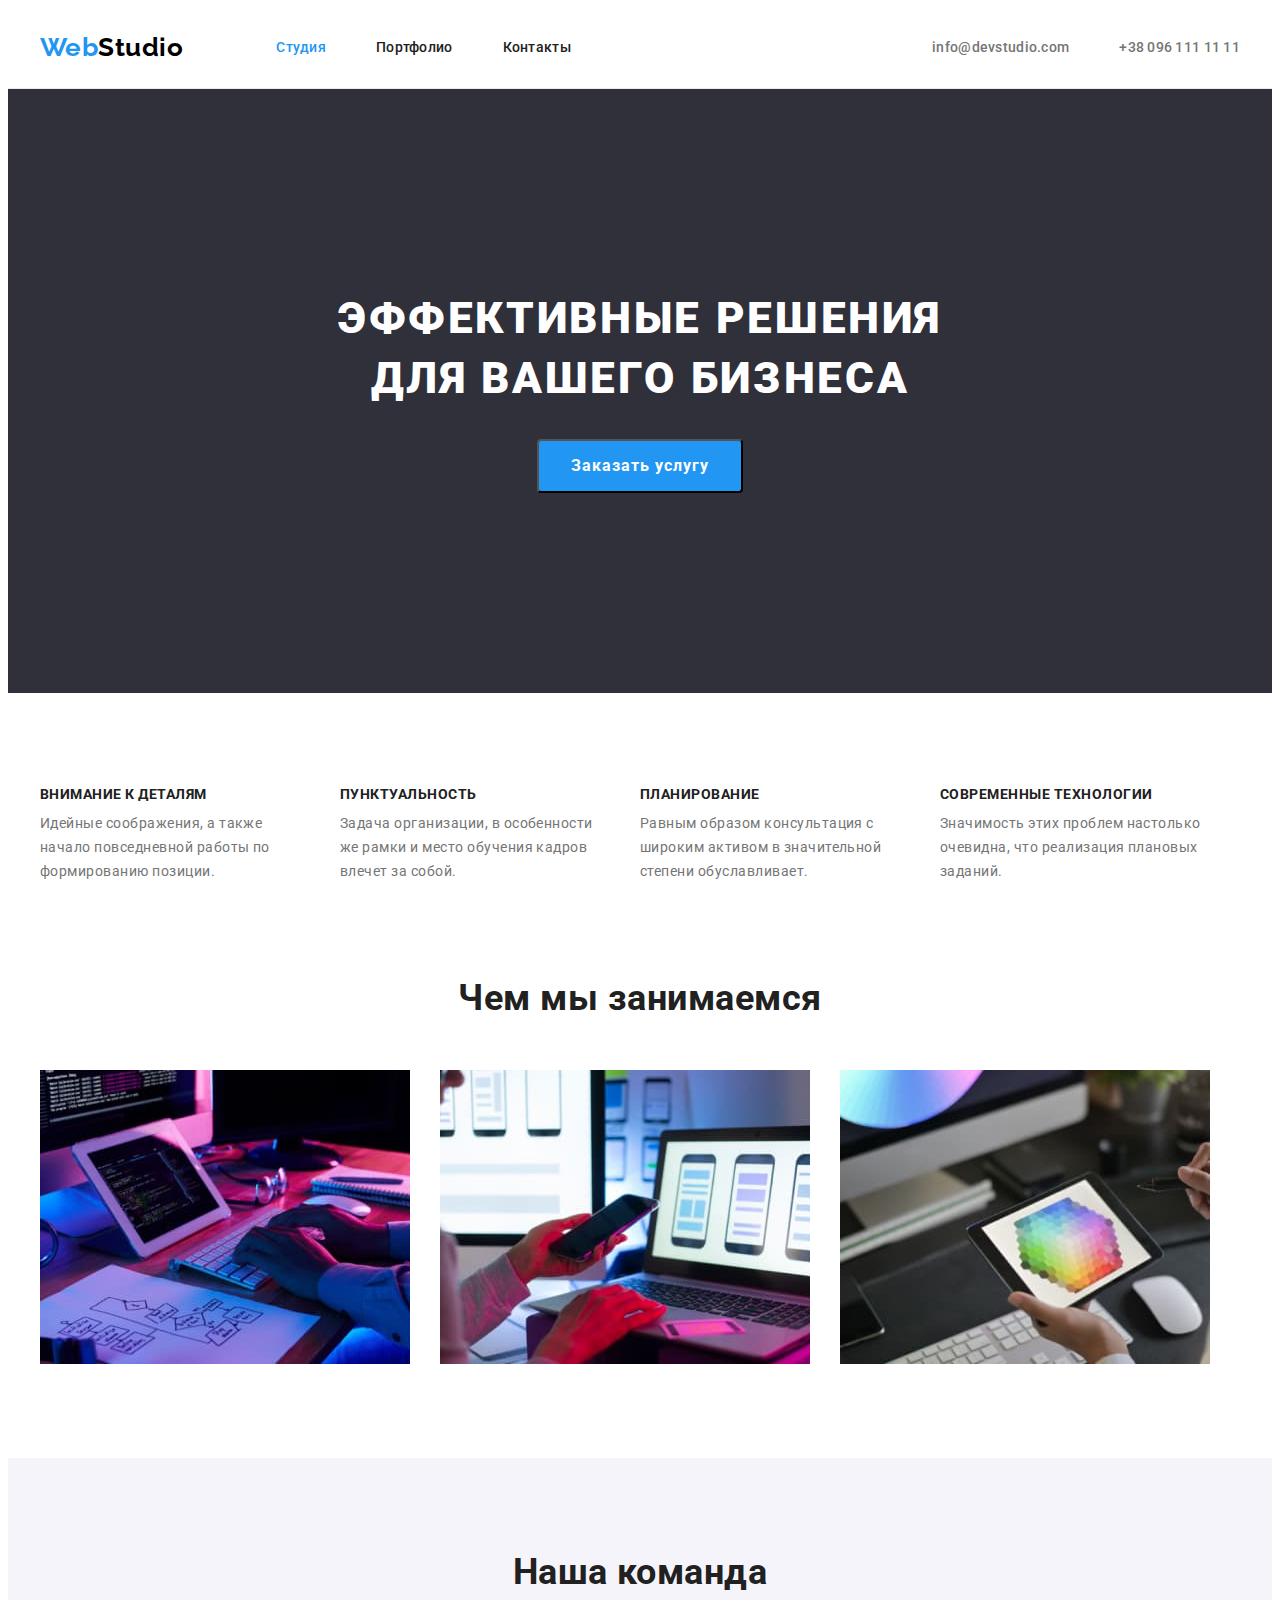
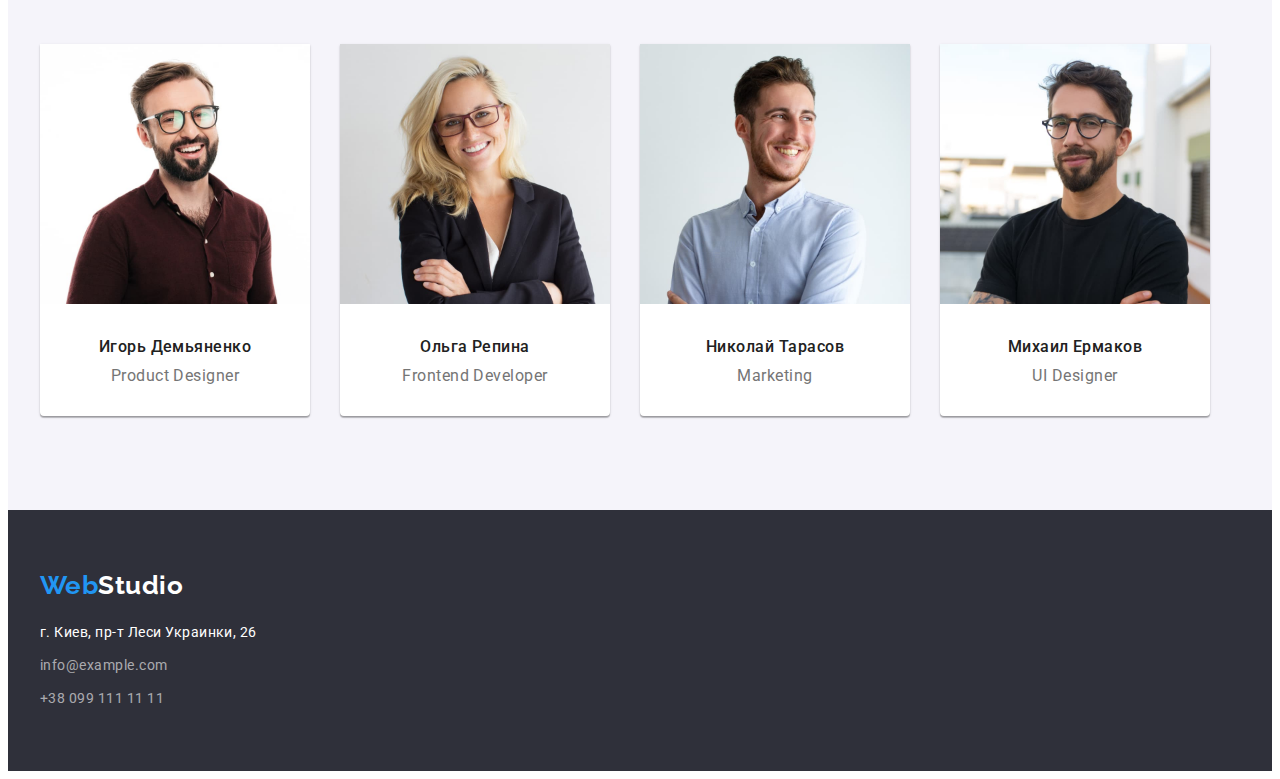
==== commit a1391214: "пофиксил по замечаниям ментора" ====
--- a/index.html
+++ b/index.html
@@ -45,7 +45,7 @@
     </header>
     <main>
       <!--секция герой-->
-      <section class="hero section">
+      <section class="hero">
         <h1 class="hero-title">Эффективные решения для вашего бизнеса</h1>
         <button class="hero-button" type="button">Заказать услугу</button>
       </section>
@@ -102,39 +102,49 @@
           <ul class="team-list list">
             <li class="item">
               <img src="images/img1.jpg" width="270" alt="фото члена команды" />
-              <h3 class="title">Игорь Демьяненко</h3>
-              <p class="profession">Product Designer</p>
+              <div class="card-bottom">
+                <h3 class="title">Игорь Демьяненко</h3>
+                <p class="profession">Product Designer</p>
+              </div>
             </li>
             <li class="item">
               <img src="images/img2.jpg" width="270" alt="фото члена команды" />
-              <h3 class="title">Ольга Репина</h3>
-              <p class="profession">Frontend Developer</p>
+              <div class="card-bottom">
+                <h3 class="title">Ольга Репина</h3>
+                <p class="profession">Frontend Developer</p>
+              </div>
             </li>
             <li class="item">
               <img src="images/img3.jpg" width="270" alt="фото члена команды" />
-              <h3 class="title">Николай Тарасов</h3>
-              <p class="profession">Marketing</p>
+              <div class="card-bottom">
+                <h3 class="title">Николай Тарасов</h3>
+                <p class="profession">Marketing</p>
+              </div>
             </li>
             <li class="item">
               <img src="images/img4.jpg" width="270" alt="фото члена команды" />
-              <h3 class="title">Михаил Ермаков</h3>
-              <p class="profession">UI Designer</p>
+              <div class="card-bottom">
+                <h3 class="title">Михаил Ермаков</h3>
+                <p class="profession">UI Designer</p>
+              </div>
             </li>
           </ul>
         </div>
       </section>
     </main>
     <!-- Футер -->
-    <footer>
+    <footer class="footer">
       <div class="container">
         <a class="page-nav-logo link" href="./index.html"
           ><span class="first-part-logo">Web</span><span class="second-part-logo">Studio</span></a
         >
         <address class="page-address">
-          <p>г. Киев, пр-т Леси Украинки, 26</p>
+          <p class="address">г. Киев, пр-т Леси Украинки, 26</p>
           <ul class="page-address-list list">
-            <li><a class="link" href="mailto:info@example.com">info@example.com</a></li>
-            <li><a class="link" href="tel:+380991111111">+38 099 111 11 11</a></li>
+            <li class="item">
+              <a class="link" href="mailto:info@example.com">info@example.com</a>
+            </li>
+            <li class="item"><a class="link" href="tel:+380991111111">+38 099 111 11 11</a></li>
           </ul>
         </address>
       </div>
--- a/css/styles.css
+++ b/css/styles.css
@@ -43,7 +43,7 @@
   width: 1200px;
   padding-right: 15px;
   padding-left: 15px;
-  outline: 2px solid tomato;
+  /* outline: 2px solid tomato; */
 }
 h1,
 h2,
@@ -58,6 +58,9 @@
 }
 
 /* навигация */
+.page {
+  border-bottom: 1px solid #ececec;
+}
 .page .container {
   display: flex;
   align-items: center;
@@ -94,6 +97,11 @@
 .contacts {
   display: flex;
   margin-left: auto;
+}
+.contacts .link {
+  display: block;
+  padding-top: 32px;
+  padding-bottom: 32px;
 }
 .contacts .item {
   /* border: 1px solid tomato; */
@@ -131,6 +139,8 @@
 .hero {
   background-color: #2f303a;
   text-align: center;
+  padding-top: 200px;
+  padding-bottom: 200px;
 }
 .hero-title {
   margin-top: 0;
@@ -163,6 +173,9 @@
 .advantages-list {
   display: flex;
 }
+.advantages-list .item {
+  width: 270px;
+}
 .advantages-list .item:not(:last-child) {
   margin-right: 30px;
 }
@@ -196,6 +209,12 @@
 .team-list {
   display: flex;
 }
+.team-list .item {
+  background-color: #fff;
+  box-shadow: 0px 1px 3px rgba(0, 0, 0, 0.12), 0px 1px 1px rgba(0, 0, 0, 0.14),
+    0px 2px 1px rgba(0, 0, 0, 0.2);
+  border-radius: 0px 0px 4px 4px;
+}
 .team-list .item:not(:last-child) {
   margin-right: 30px;
 }
@@ -206,7 +225,10 @@
 .team-title {
   margin-bottom: 50px;
 }
-
+.card-bottom {
+  padding-top: 30px;
+  padding-bottom: 30px;
+}
 .possibilities-title,
 .team-title {
   font-weight: 700;
@@ -215,7 +237,6 @@
   text-align: center;
 }
 .team-list .title {
-  margin-top: 30px;
   margin-bottom: 10px;
   font-weight: 500;
   font-size: 16px;
@@ -223,7 +244,6 @@
   text-align: center;
 }
 .team-list .profession {
-  margin-bottom: 30px;
   font-size: 16px;
   line-height: 1.18;
   text-align: center;
@@ -242,6 +262,12 @@
   line-height: 1.71;
   color: #fff;
 }
+.page-address .address {
+  margin-bottom: 9px;
+}
+.page-address .item:not(:last-child) {
+  margin-bottom: 9px;
+}
 .page-address .link {
   color: rgba(255, 255, 255, 0.6);
 }
@@ -252,7 +278,10 @@
 footer .second-part-logo {
   color: var(--hover-text);
 }
-
+.footer .page-nav-logo {
+  display: block;
+  margin-bottom: 20px;
+}
 /* для портфолио */
 .portfolio-filter {
   display: flex;
@@ -261,12 +290,12 @@
 .portfolio-filter .item:not(:last-child) {
   margin-right: 8px;
 }
-.filters {
-  margin-bottom: 34px;
-  height: 54px;
+.portfolio-filter {
+  margin-bottom: 50px;
 }
 .portfolio .button {
   border-radius: 4px;
+  border: none;
   padding: 6px 22px;
   min-width: 73px;
   font-family: inherit;
@@ -295,6 +324,14 @@
   margin-right: 30px;
   margin-bottom: 30px;
 }
+.bottom-part {
+  border: 1px solid #eeeeee;
+  border-top: none;
+  padding-top: 20px;
+  padding-bottom: 20px;
+  padding-right: 24px;
+  padding-left: 24px;
+}
 .portfolio-list .item:nth-child(3n) {
   margin-right: 0;
 }
@@ -303,8 +340,7 @@
 }
 .portfolio .title {
   margin-bottom: 4px;
-  margin-top: 20px;
-  margin-left: 24px;
+  /* margin-left: 24px; */
 
   font-weight: 700;
   font-size: 18px;
@@ -312,8 +348,8 @@
   letter-spacing: 0.06em;
 }
 .portfolio .description {
-  margin-bottom: 20px;
-  margin-left: 24px;
+  /* margin-bottom: 20px;
+  margin-left: 24px; */
   font-size: 16px;
   line-height: 1.87;
 }
